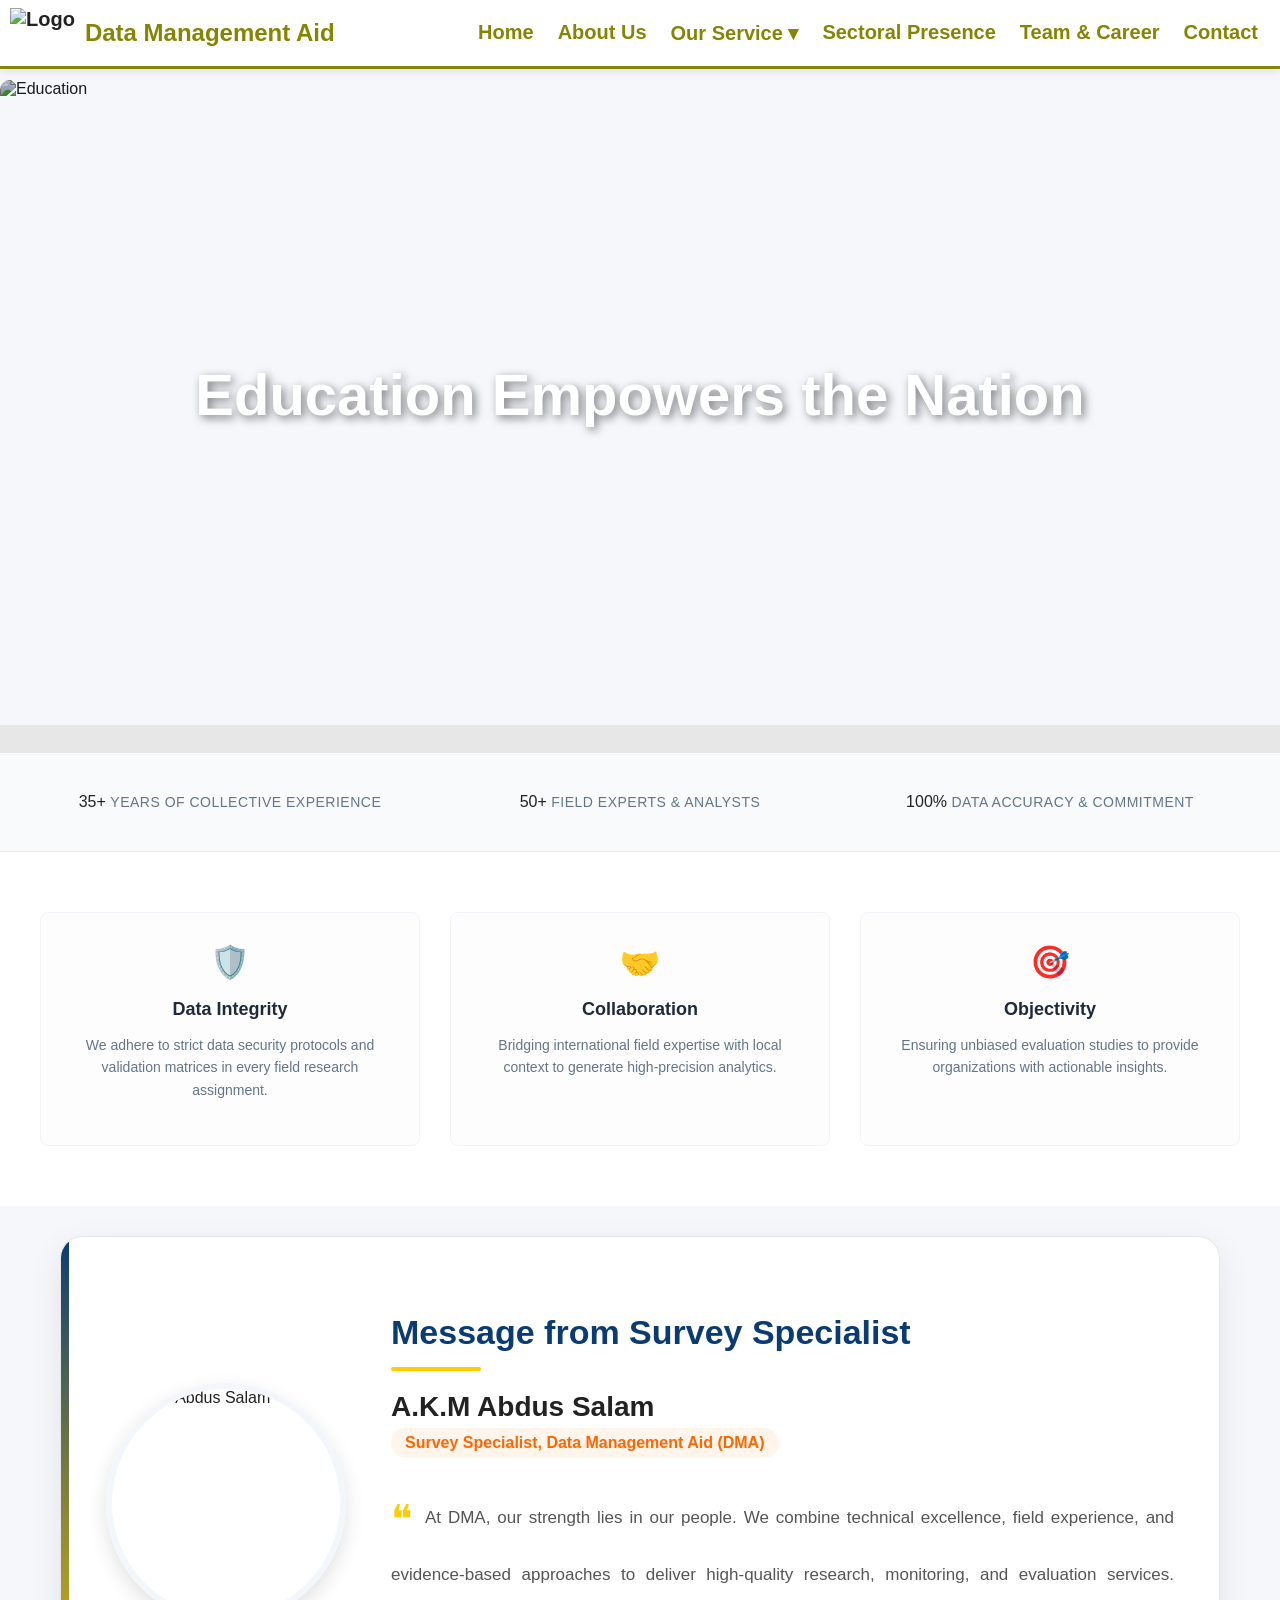
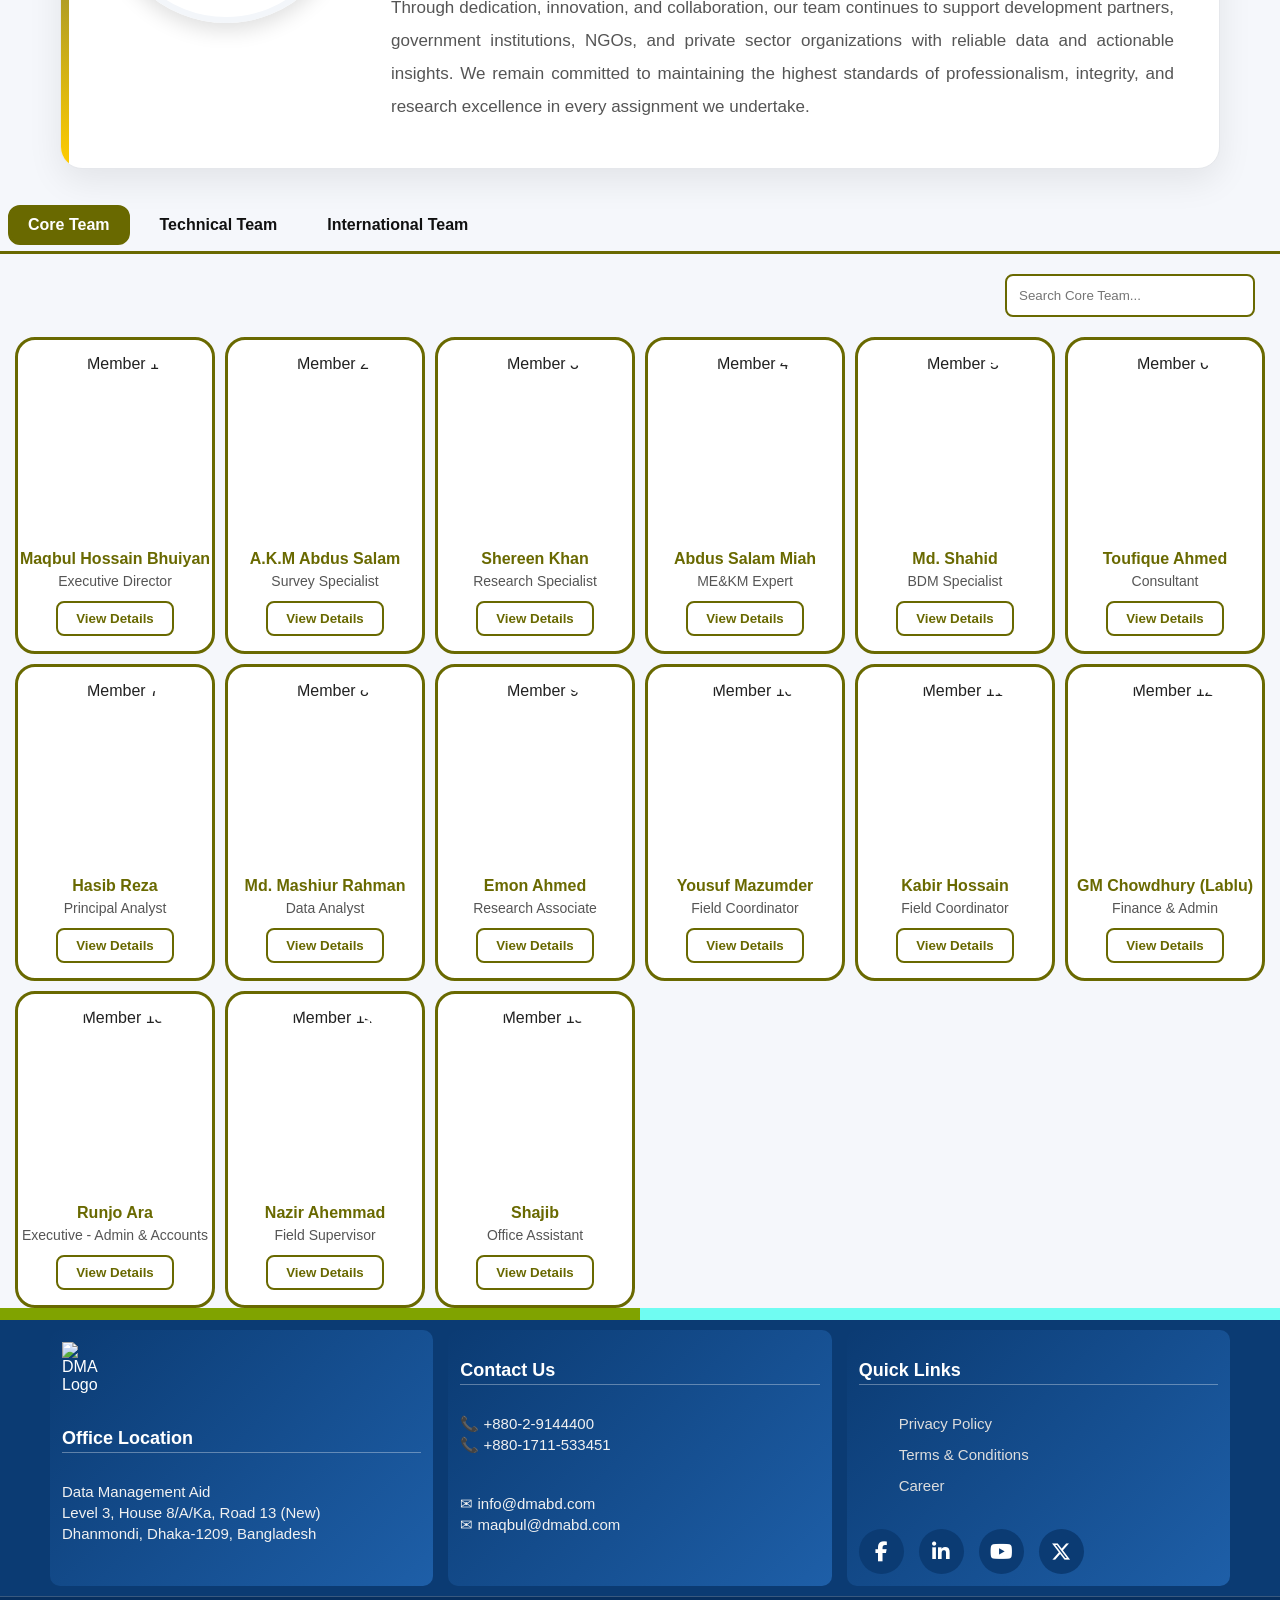
==== team.html @ c695aeee "Add files via upload" ====
<!DOCTYPE html>
<html lang="en">
<head>
    <meta charset="UTF-8">
    <title>Data Management Aid</title>
    <link rel="stylesheet" href="style.css">
</head>

<body>

<!-- HEADER -->
<header class="header">

    <div class="logo-area">
        <img src="images/DMA_Logo.jpg" alt="Logo">
        <div class="DMA_title">
            Data Management Aid
        </div>
    </div>

    <nav>
        <ul class="menu">

           <li><a href="index.html">Home</a></li>

          <li><a href="about.html">About Us</a></li>

 <li class="dropdown">
      <a href="#">Our Service ▾</a>
      <ul class="submenu">
        <li><a href="org-dev.html">Organization Development</a></li>
        <li><a href="research-eval.html">Research & Evaluation</a></li>
      </ul>
    </li>

            <li class="dropdown">
                <a href="#">Sectoral Presence</a>
                <ul class="submenu">
                    <li><a href="education.html">Education</a></li>
                    <li><a href="governance.html">Governance</a></li>
                    <li><a href="helth-wash.html">Health, Nutrition and WASH</a></li>
                    <li><a href="Climate.html">Climate, Disability and Resilience</a></li>
                    <li><a href="human-rights.html">Human Rights and Trafficking</a></li>
                    <li><a href="rmg.html">RMG, Trade Union and Decent Work</a></li>
                    <li><a href="youth-dev.html">Women, Child and Youth Development</a></li>
                    <li><a href="economic.html">Economic Growth, Agriculture and Food Security</a></li>
                    <li><a href="other.html">Others</a></li>
                </ul>
            </li>

            <li class="dropdown">
                <a href="#">Team & Career</a>
                <ul class="submenu">
                    <li><a href="team.html">Team Members</a></li>
                    <li><a href="career.html">Career Opportunity</a></li>
                </ul>
            </li>

            <li><a href="contact.html">Contact</a></li>

        </ul>
    </nav>
</header>

<!-- ================= END OF HEADER ================= -->




<!-- ================= HERO SLIDER ================= -->

<div class="hero-outer">
  <div class="hero-slider">
    <div class="hero-slide active">
          <img src="team-images/team.jpg" alt="Education">
      <div class="hero-text"><h2>Education Empowers the Nation</h2></div>
    </div>
    <div class="hero-slide">
      <img src="team-images/bijoye.jpg" alt="Sustainability">
      <div class="hero-text"><h2>Sustainability Through Research</h2></div>
    </div>
    <div class="hero-slide">
      <img src="team-images/team1.jpg" alt="Community">
      <div class="hero-text"><h2>Building Stronger Communities</h2></div>
    </div>
    <div class="hero-slide">
      <img src="team-images/team2.webp" alt="Innovation">
      <div class="hero-text"><h2>Innovation Drives Progress</h2></div>
    </div>
  </div>
</div>

<!-- ================= END HERO SLIDER ================= -->



<!-- ================= HERO TICKER ================= -->

<div class="dma-ticker">
  <div class="dma-track">
    <span>
      ⭐ Data Management Aid (DMA) ⭐ Founded: 1990 ⭐ Location: Dhaka, Bangladesh *---------* 
      ⭐ Data Management Aid (DMA) ⭐ Founded: 1990 ⭐ Location: Dhaka, Bangladesh *---------* 
      ⭐ Data Management Aid (DMA) ⭐ Founded: 1990 ⭐ Location: Dhaka, Bangladesh *---------* 
    </span>
  </div>
</div>

<!-- ================= END HERO TICKER ================= -->









<!-- ================================================team-stats-section ================================-->

<section class="team-stats-section">
  <div class="stats-container">
    <div class="stat-item">
      <span class="stat-number">35+</span>
      <span class="stat-label">Years of Collective Experience</span>
    </div>
    <div class="stat-item">
      <span class="stat-number">50+</span>
      <span class="stat-label">Field Experts & Analysts</span>
    </div>
    <div class="stat-item">
      <span class="stat-number">100%</span>
      <span class="stat-label">Data Accuracy & Commitment</span>
    </div>
  </div>
</section>

<!-- ================================================END team-stats-section ================================-->


<!-- ================================================ team-values-section ================================-->


<section class="team-values-section">
  <div class="values-container">
    <div class="value-card">
      <div class="value-icon">🛡️</div>
      <h3>Data Integrity</h3>
      <p>We adhere to strict data security protocols and validation matrices in every field research assignment.</p>
    </div>
    <div class="value-card">
      <div class="value-icon">🤝</div>
      <h3>Collaboration</h3>
      <p>Bridging international field expertise with local context to generate high-precision analytics.</p>
    </div>
    <div class="value-card">
      <div class="value-icon">🎯</div>
      <h3>Objectivity</h3>
      <p>Ensuring unbiased evaluation studies to provide organizations with actionable insights.</p>
    </div>
  </div>
</section>

<!-- ================================================END team-values-section ================================-->

<!-- ================================================leadership-message ================================-->
<!-- ================================================ Leadership Message ================================ -->

<section class="leadership-message">

  <div class="message-box">

    <img src="team-images/SalamSir.png" alt="A.K.M Abdus Salam">

    <div class="message-content">

      <h2>Message from Survey Specialist</h2>

      <h4 class="director-name">
        A.K.M Abdus Salam
      </h4>

      <span class="director-designation">
        Survey Specialist, Data Management Aid (DMA)
      </span>

      <p>
        At DMA, our strength lies in our people. We combine technical excellence,
        field experience, and evidence-based approaches to deliver high-quality
        research, monitoring, and evaluation services.

        Through dedication, innovation, and collaboration, our team continues to
        support development partners, government institutions, NGOs, and private
        sector organizations with reliable data and actionable insights.

        We remain committed to maintaining the highest standards of professionalism,
        integrity, and research excellence in every assignment we undertake.
      </p>

    </div>

  </div>

</section>

<!-- ================================================ END Leadership Message ================================ -->

<!-- ================================================END leadership-message ================================-->


<!-- ================================= Tabs =========================================== -->

<div class="tabbarTab">
    <div class="tab active" data-target="core">Core Team</div>
    <div class="tab" data-target="technical">Technical Team</div>
    <div class="tab" data-target="international">International Team</div>
</div>

<main class="containerTab">

    <!-- ================= CORE TEAM ================= -->

    <section id="core" class="team-sectionTab">

        <div class="search-box">
            <input type="text"
                   placeholder="Search Core Team..."
                   class="search-input"
                   data-section="core">
        </div>

        <div class="team-gridTab">

            <article class="cardTab">
                <img src="team-images/Hill.jpg" alt="Member 1">
                <div class="name" data-member="m1">Maqbul Hossain Bhuiyan</div>
                <div class="pos">Executive Director</div>
                <button class="viewbtn" data-member="m1">View Details</button>
            </article>

            <article class="cardTab">
                <img src="team-images/SalamSir.png" alt="Member 2">
                <div class="name" data-member="m2">A.K.M Abdus Salam</div>
                <div class="pos">Survey Specialist</div>
                <button class="viewbtn" data-member="m2">View Details</button>
            </article>

            <article class="cardTab">
                <img src="team-images/Hill.jpg" alt="Member 3">
                <div class="name" data-member="m3">Shereen Khan</div>
                <div class="pos">Research Specialist</div>
                <button class="viewbtn" data-member="m3">View Details</button>
            </article>

            <article class="cardTab">
                <img src="team-images/Salam.jpg" alt="Member 4">
                <div class="name" data-member="m4">Abdus Salam Miah</div>
                <div class="pos">ME&KM Expert</div>
                <button class="viewbtn" data-member="m4">View Details</button>
            </article>

            <article class="cardTab">
                <img src="team-images/ShahidBhai.jpg" alt="Member 5">
                <div class="name" data-member="m5">Md. Shahid</div>
                <div class="pos">BDM Specialist</div>
                <button class="viewbtn" data-member="m5">View Details</button>
            </article>

            <article class="cardTab">
                <img src="team-images/Toufique.jpg" alt="Member 6">
                <div class="name" data-member="m6">Toufique Ahmed</div>
                <div class="pos">Consultant</div>
                <button class="viewbtn" data-member="m6">View Details</button>
            </article>

            <article class="cardTab">
                <img src="team-images/Hill.jpg" alt="Member 7">
                <div class="name" data-member="m7">Hasib Reza</div>
                <div class="pos">Principal Analyst</div>
                <button class="viewbtn" data-member="m7">View Details</button>
            </article>

            <article class="cardTab">
                <img src="team-images/Mashiur.png" alt="Member 8">
                <div class="name" data-member="m8">Md. Mashiur Rahman</div>
                <div class="pos">Data Analyst</div>
                <button class="viewbtn" data-member="m8">View Details</button>
            </article>

            <article class="cardTab">
                <img src="team-images/Emon.jpg" alt="Member 9">
                <div class="name" data-member="m9">Emon Ahmed</div>
                <div class="pos">Research Associate</div>
                <button class="viewbtn" data-member="m9">View Details</button>
            </article>

            <article class="cardTab">
                <img src="team-images/YousufBhai.jpg" alt="Member 10">
                <div class="name" data-member="m10">Yousuf Mazumder</div>
                <div class="pos">Field Coordinator</div>
                <button class="viewbtn" data-member="m10">View Details</button>
            </article>

            <article class="cardTab">
                <img src="team-images/KabirBhai.jpg" alt="Member 11">
                <div class="name" data-member="m11">Kabir Hossain</div>
                <div class="pos">Field Coordinator</div>
                <button class="viewbtn" data-member="m11">View Details</button>
            </article>

            <article class="cardTab">
                <img src="team-images/Lablu.jpg" alt="Member 12">
                <div class="name" data-member="m12">GM Chowdhury (Lablu)</div>
                <div class="pos">Finance & Admin</div>
                <button class="viewbtn" data-member="m12">View Details</button>
            </article>

            <article class="cardTab">
                <img src="team-images/RonjuApa.jpg" alt="Member 13">
                <div class="name" data-member="m13">Runjo Ara</div>
                <div class="pos">Executive - Admin & Accounts</div>
                <button class="viewbtn" data-member="m13">View Details</button>
            </article>

            <article class="cardTab">
                <img src="team-images/Hill.jpg" alt="Member 14">
                <div class="name" data-member="m14">Nazir Ahemmad</div>
                <div class="pos">Field Supervisor</div>
                <button class="viewbtn" data-member="m14">View Details</button>
            </article>

            <article class="cardTab">
                <img src="team-images/Hill.jpg" alt="Member 15">
                <div class="name" data-member="m15">Shajib</div>
                <div class="pos">Office Assistant</div>
                <button class="viewbtn" data-member="m15">View Details</button>
            </article>

        </div>

    </section>

    <!-- ================= TECHNICAL TEAM ================= -->

    <section id="technical"
             class="team-sectionTab"
             style="display:none;">

        <div class="search-box">
            <input type="text"
                   placeholder="Search Technical Team..."
                   class="search-input"
                   data-section="technical">
        </div>

        <div class="team-gridTab">

            <article class="cardTab">
                <img src="team-images/Hill.jpg" alt="">
                <div class="name" data-member="t1">
                    Sadia Rahman
                </div>
                <div class="pos">
                    Software Engineer
                </div>
                <button class="viewbtn"
                        data-member="t1">
                    View Details
                </button>
            </article>

            <article class="cardTab">
                <img src="team-images/Hill.jpg" alt="">
                <div class="name" data-member="t2">
                    Tanvir Hasan
                </div>
                <div class="pos">
                    Data Manager
                </div>
                <button class="viewbtn"
                        data-member="t2">
                    View Details
                </button>
            </article>

        </div>

    </section>

    <!-- ================= INTERNATIONAL TEAM ================= -->

    <section id="international"
             class="team-sectionTab"
             style="display:none;">

        <div class="search-box">
            <input type="text"
                   placeholder="Search International Team..."
                   class="search-input"
                   data-section="international">
        </div>

        <div class="team-gridTab">

            <article class="cardTab">
                <img src="team-images/Hill.jpg" alt="">
                <div class="name" data-member="i1">
                    Dr. Maria Gomez
                </div>
                <div class="pos">
                    International Advisor
                </div>
                <button class="viewbtn"
                        data-member="i1">
                    View Details
                </button>
            </article>

            <article class="cardTab">
                <img src="team-images/Hill.jpg" alt="">
                <div class="name" data-member="i2">
                    John Smith
                </div>
                <div class="pos">
                    Global Program Lead
                </div>
                <button class="viewbtn"
                        data-member="i2">
                    View Details
                </button>
            </article>

        </div>

    </section>

</main>

<!-- ================================= END TABS =========================================== -->


<!--======================================= Technical Team =============================== -->

  <section id="technical" class="team-section" style="display:none;">
    <div class="search-box">
      <input type="text" placeholder="Search Technical Team..." class="search-input" data-section="technical">
    </div>
    <div class="team-grid">
      <article class="card"><img src="team-images/Hill.jpg"><div class="name" data-member="t1">Sadia Rahman</div><div class="pos">Software Engineer</div><button class="viewbtn" data-member="t1">View Details</button></article>
      <article class="card"><img src="team-images/Hill.jpg"><div class="name" data-member="t2">Tanvir Hasan</div><div class="pos">Data Manager</div><button class="viewbtn" data-member="t2">View Details</button></article>
    </div>
  </section>

  <!-- International Team -->
  <section id="international" class="team-section" style="display:none;">
    <div class="search-box">
      <input type="text" placeholder="Search International Team..." class="search-input" data-section="international">
    </div>
    <div class="team-grid">
      <article class="card"><img src="team-images/Hill.jpg"><div class="name" data-member="i1">Dr. Maria Gomez</div><div class="pos">International Advisor</div><button class="viewbtn" data-member="i1">View Details</button></article>
      <article class="card"><img src="team-images/Hill.jpg"><div class="name" data-member="i2">John Smith</div><div class="pos">Global Program Lead</div><button class="viewbtn" data-member="i2">View Details</button></article>
    </div>
  </section>
</main>

<!--======================================= END Technical Team =============================== -->




<!--===================================== Modal ========================================= -->

<div id="modal" class="modal-backdrop">
  <div class="modal">
    <div class="modal-left">
      <img id="m-img" src="" alt="member">
      <div class="c-overlay">
        <h3 id="m-name" class="m-title"></h3>
        <div id="m-pos" class="m-pos"></div>
      </div>
      <button class="close-btn" id="closeBtn">&times;</button>
    </div>
    <div class="modal-right">
      <div id="m-body" class="m-body"></div>
    </div>
  </div>
</div>

<!--===================================== END Modal ========================================= -->






























<!-- ======== Main Container (Above Footer — Visible on All Pages) ======== -->

<div class="main-container-above-footer">

  <!-- Sub Container 1 -->
  <div class="sub-container left-color">
    <p></p>
  </div>

  <!-- Sub Container 2 -->
  <div class="sub-container right-color">
    <p></p>
  </div>
</div>

<!-- ======== END Main Container (Above Footer — Visible on All Pages) ======== -->



<!-- ================= FOOTER ================= -->

<footer class="footer-section">

    <div class="footer-container">

        <!-- Left -->
        <div class="footer-col">

            <img src="images/DMA_Logo.jpg" alt="DMA Logo" class="footer-logo">

            <h3>Office Location</h3>

            <p>
                Data Management Aid<br>
                Level 3, House 8/A/Ka, Road 13 (New)<br>
                Dhanmondi, Dhaka-1209, Bangladesh
            </p>

        </div>





        <!-- Middle -->

        <div class="footer-col">

            <h3>Contact Us</h3>

            <p>
                📞 +880-2-9144400<br>
                📞 +880-1711-533451
            </p>

            <p>
                ✉ info@dmabd.com<br>
                ✉ maqbul@dmabd.com
            </p>

        </div>

        <!-- Right -->

        <div class="footer-col">

            <h3>Quick Links</h3>

            <ul class="footer-links">
                <li><a href="#">Privacy Policy</a></li>
                <li><a href="#">Terms & Conditions</a></li>
                <li><a href="#">Career</a></li>

            </ul>

<link rel="stylesheet" href="https://cdnjs.cloudflare.com/ajax/libs/font-awesome/6.7.2/css/all.min.css">


<div class="social-icons">

    <a href="https://facebook.com" target="_blank" aria-label="Facebook">
        <i class="fab fa-facebook-f"></i>    </a>
    <a href="https://linkedin.com" target="_blank" aria-label="LinkedIn">
        <i class="fab fa-linkedin-in"></i>    </a>
    <a href="https://youtube.com" target="_blank" aria-label="YouTube">
        <i class="fab fa-youtube"></i>    </a>
    <a href="https://x.com" target="_blank" aria-label="X (Twitter)">
        <i class="fab fa-x-twitter"></i>    </a>

</div>



        </div>

    </div>

    <div class="footer-bottom">

        © 2026 Data Management Aid |
        Designed by Mashiur Rahman-01626-359 828

    </div>

</footer>


<!-- ====================END OF FOOTER==================== --> 





<script>
document.addEventListener("DOMContentLoaded", function () {

    /* ================= HERO SLIDER ================= */
    const slides = document.querySelectorAll(".hero-slide");
    let currentSlide = 0;

    function showSlide(index) {
        slides.forEach(slide => slide.classList.remove("active"));
        if (slides[index]) {
            slides[index].classList.add("active");
        }
    }

    function nextSlide() {
        currentSlide = (currentSlide + 1) % slides.length;
        showSlide(currentSlide);
    }

    if (slides.length > 0) {
        showSlide(currentSlide);
        setInterval(nextSlide, 4000);
    }

    /* ================= TABS ================= */
    document.querySelectorAll('.tab').forEach(tab => {
        tab.addEventListener('click', () => {
            // সব ট্যাব থেকে একটিভ ক্লাস রিমুভ করা
            document.querySelectorAll('.tab').forEach(t => {
                t.classList.remove('active');
            });

            // বর্তমান ট্যাবে একটিভ ক্লাস যোগ করা
            tab.classList.add('active');

            // সব সেকশন হাইড করা
            document.querySelectorAll('.team-sectionTab').forEach(section => {
                section.style.display = 'none';
            });

            const target = tab.dataset.target;

            // টার্গেট সেকশনটি শো করা
            if (document.getElementById(target)) {
                document.getElementById(target).style.display = 'block';
            }
        });
    });

    /* ================= MEMBERS DATA ================= */
    const members = {
        m1:{
            name:'Maqbul Hossain Bhuiyan',
            pos:'Executive Director',
            img:'team-images/Hill.jpg',
            bio:'About Mr. Maqbul Hossain Bhuiyan'
        },
        m2:{
            name:'A K M Abdus Salam',
            pos:'Survey Specialist',
            img:'team-images/SalamSir.png',
            bio:'About Mr. A K M Abdus Salam'
        },
        m3:{
            name:'Shereen Khan',
            pos:'Research Specialist',
            img:'team-images/Hill.jpg',
            bio:'About Ms. Shereen Khan'
        },
        m4:{
            name:'Abdus Salam Miah',
            pos:'Monitoring Evaluation & Knowledge Management Expert',
            img:'team-images/Salam.jpg',
            bio:'About Mr. Abdus Salam Miah'
        },
        m5:{
            name:'Md. Shahid',
            pos:'Business Development & Management Specialist',
            img:'team-images/ShahidBhai.jpg',
            bio:'About Mr. Md. Shahid'
        },
        m6:{
            name:'Toufique Ahmed',
            pos:'Consultant',
            img:'team-images/Toufique.jpg',
            bio:'About Mr. Toufique Ahmed'
        },
        m7:{
            name:'Hasib Reza',
            pos:'Principal Analyst',
            img:'team-images/Hill.jpg',
            bio:'About Mr. Hasib Reza'
        },
        m8:{
            name:'Md. Mashiur Rahman',
            pos:'Data Analyst',
            img:'team-images/Mashiur.png',
            bio:'Md. Mashiur Rahman completed his B.Sc. (Hon’s) & M.Sc. in Statistics from National University. He is an experienced Data Analyst specializing in research methodology, data management, statistical modeling, and data visualization.'
        },
        m9:{
            name:'Emon Ahmed',
            pos:'Research Associate',
            img:'team-images/Emon.jpg',
            bio:'Md. Emon Ahmed completed his B.Sc. (Honours) and M.Sc. in Statistics from National University.'
        },
        m10:{
            name:'Yousuf Mazumder',
            pos:'Field Coordinator',
            img:'team-images/YousufBhai.jpg',
            bio:'About Mr. Yousuf Mazumder'
        },
        m11:{
            name:'Kabir Hossain',
            pos:'Field Coordinator',
            img:'team-images/KabirBhai.jpg',
            bio:'About Mr. Kabir Hossain'
        },
        m12:{
            name:'Chowdhury (Lablu)',
            pos:'Finance & Admin',
            img:'team-images/Hill.jpg',
            bio:'About Mr. Chowdhury (Lablu)'
        },
        m13:{
            name:'Runjo Ara',
            pos:'Executive - Admin & Account',
            img:'team-images/RonjuApa.jpg',
            bio:'About Ms. Runjo Ara'
        },
        m14:{
            name:'Nazir Ahemmad',
            pos:'Field Supervisor',
            img:'team-images/Hill.jpg',
            bio:'About Mr. Nazir Ahemmad'
        },
        m15:{
            name:'Shajib',
            pos:'Office Assistant',
            img:'team-images/Hill.jpg',
            bio:'About Mr. Shajib'
        },
        t1:{
            name:'Sadia Rahman',
            pos:'Software Engineer',
            img:'team-images/Hill.jpg',
            bio:'Bio for Sadia Rahman'
        },
        t2:{
            name:'Tanvir Hasan',
            pos:'Data Manager',
            img:'team-images/Hill.jpg',
            bio:'Bio for Tanvir Hasan'
        },
        i1:{
            name:'Dr. Maria Gomez',
            pos:'International Advisor',
            img:'team-images/Hill.jpg',
            bio:'Bio for Dr. Maria Gomez'
        },
        i2:{
            name:'John Smith',
            pos:'Global Program Lead',
            img:'team-images/Hill.jpg',
            bio:'Bio for John Smith'
        }
    };

    /* ================= MODAL ================= */
    function openModal(id){
        const d = members[id];
        if(!d) return;

        document.getElementById('m-img').src = d.img;
        document.getElementById('m-name').textContent = d.name;
        document.getElementById('m-pos').textContent = d.pos;
        document.getElementById('m-body').textContent = d.bio;

        document.getElementById('modal').style.display = 'flex';
    }

    const closeBtn = document.getElementById('closeBtn');
    if(closeBtn){
        closeBtn.addEventListener('click', () => {
            document.getElementById('modal').style.display = 'none';
        });
    }

    const modal = document.getElementById('modal');
    if(modal){
        modal.addEventListener('click', (e) => {
            if(e.target.id === 'modal'){
                modal.style.display = 'none';
            }
        });
    }

    document.querySelectorAll('.name, .viewbtn').forEach(el => {
        el.addEventListener('click', () => {
            const id = el.dataset.member;
            if(members[id]){
                openModal(id);
            }
        });
    });

    /* ================= SEARCH ================= */
    document.querySelectorAll('.search-input').forEach(input => {
        input.addEventListener('keyup', () => {
            const value = input.value.toLowerCase();
            const section = document.getElementById(input.dataset.section);

            if(!section) return;

            section.querySelectorAll('.cardTab, .card').forEach(card => {
                const name = card.querySelector('.name')?.textContent.toLowerCase() || '';
                const pos = card.querySelector('.pos')?.textContent.toLowerCase() || '';

                card.style.display =
                    (name.includes(value) || pos.includes(value))
                    ? ''
                    : 'none';
            });
        });
    });

}); // প্রথম DOMContentLoaded ইভেন্টটি এখানে সঠিকভাবে শেষ করা হলো
</script>



</body>
</html>
---- style.css ----
/* =======================================================================
   CLEAN CSS — Duplicates removed & merged
   Sections: Global → Header → Hero → Ticker → Stats → Cards → What We Do
             → Sectoral → Projects → Clients → Testimonial → About
             → Ticker v2 → Did You Know → Org Section → 3Pic Slider
             → Vision & Mission → Core Services → Projects Table → Tab
             → Milestones → Org Dev → Focus → Process → Success Stats
             → Org Dev Text → RS Hero → Info Grid → Research → PDF
             → Impact → Orbs → RsEalu → Research Projects → Knowledge
             → Contact → Team → Career → Footer
   ======================================================================= */


/* ===================== 1. GLOBAL RESET & BASE ===================== */

*,
*::before,
*::after {
  box-sizing: border-box;
}

html {
  scroll-behavior: smooth;
  margin: 0;
  padding: 0;
  overflow-x: hidden;
  width: 100%;
}

body {
  font-family: 'Segoe UI', sans-serif;
  margin: 0;
  padding: 0;
  background: #f5f7fb;
  color: #222;
  overflow-x: hidden;
  width: 100%;
}

/* ===================== 2. CSS VARIABLES ===================== */

:root {
  /* Brand */
  --primary: #0b3b73;
  --secondary: #00a8e8;
  --text: #334155;
  /* Key Focus Cards */
  --primary-color: #2E8B57;
  --secondary-color: #FFD700;
  --bg-color: #f4f7f8;
  --card-bg: #fff;
  --text-color: #333;
  /* Career (defined in career section but placed here) */
  --primary-dark: #072f5f;
  --muted: #64748b;
}

/* ===================== 3. HEADER ===================== */

.header { position: fixed; top: 0; left: 0; width: 100%; background: #fff; display: flex; align-items: center; justify-content: space-between; padding: 8px 10px; box-shadow: 0 2px 10px rgba(0,0,0,0.1); z-index: 999; font-size: 20px; font-weight: bold; border-bottom: 3px solid #858503; }
.logo-area { display: flex; align-items: center; gap: 10px; }
.logo-area img { height: 50px; }
.DMA_title {font-size: 24px;font-weight: bold;color: #858503;white-space: nowrap;}

/* MENU */
.menu { list-style: none; display: flex; margin: 0; padding: 0; }
.menu li { position: relative; }
.menu li a { text-decoration: none; color: #858503; padding: 18px 12px; }
.menu li a:hover { color: #0587e4; }

/* SUBMENU */
.submenu {display: none;position: absolute;top: 38px;border: 2px solid #ff6600;border-radius: 6px;z-index: 999;font-size: 18px;font-weight: bold;font-style: italic;white-space: nowrap;box-shadow: 0 5px 15px rgba(0,0,0,0.1);width: auto;max-width: fit-content;background: #fff;overflow: hidden;list-style: none;padding: 0;margin: 0;}
.submenu li a {display: block;padding: 3px 10px;color: #222;text-decoration: none;white-space: nowrap;position: relative;transition: 0.3s;}
.dropdown:hover .submenu { display: block; }
.submenu li a:hover { background: #0073e6; color: #fff; }

.submenu li a::after {
  content: "";
  position: absolute;
  left: 0; bottom: 0;
  width: 0; height: 2px;
  background: #000;
  transition: width 0.25s ease;
}
.submenu li a:hover::after { width: 100%; }

/* Header Responsive */
@media (max-width: 992px) {
  .header { padding: 10px 15px; flex-wrap: wrap; }
  .DMA_title { font-size: 18px; }
  .logo-area img { height: 45px; }
  .menu li a { padding: 15px 8px; font-size: 15px; }
  .submenu { font-size: 14px; }
}
@media (max-width: 768px) {
  .header { flex-direction: column; align-items: center; padding: 10px; }
  .logo-area { margin-bottom: 10px; }
  .logo-area img { height: 40px; }
  .DMA_title { font-size: 18px; text-align: center; }
  .menu { flex-wrap: wrap; justify-content: center; }
  .menu li a { padding: 8px 10px; font-size: 14px; }
  .submenu { position: absolute; top: 100%; left: 0; font-size: 13px; max-width: 250px; overflow-y: auto; }
}
@media (max-width: 480px) {
  .header { padding: 8px; }
  .logo-area { flex-direction: column; gap: 5px; }
  .logo-area img { height: 35px; }
  .DMA_title { font-size: 16px; white-space: normal; text-align: center; }
  .menu { gap: 2px; }
  .menu li a { padding: 6px 8px; font-size: 13px; }
  .submenu { font-size: 12px; }
}

/* ===================== 4. HERO SLIDER ===================== */

.hero-outer { width: 100%; max-width: 100%; overflow: hidden; box-sizing: border-box; }

.hero-slider {
  position: relative;
  width: 100%; max-width: 100%;
  height: 70vh;
  margin: 80px auto 5px;
  overflow: hidden;
  border-radius: 10px;
  box-sizing: border-box;
}
.hero-slider::after {
  content: "";
  position: absolute;
  inset: 0;
  box-shadow: 0 6px 15px rgba(0,0,0,.2);
  pointer-events: none;
}

.hero-slide { position: absolute; top: 0; left: 0; width: 100%; height: 100%; opacity: 0; transition: opacity 1.2s ease; }
.hero-slide.active { opacity: 1; }
.hero-slide img { width: 100%; height: 100%; object-fit: cover; display: block; filter: brightness(75%); }

.hero-text {
  position: absolute; inset: 0;
  display: flex; align-items: center; justify-content: center;
  text-align: center; padding: 0 20px;
  overflow: hidden; z-index: 2;
}
.hero-text h2 {
  color: #fff;
  font-size: 58px; font-weight: 800; line-height: 1.2;
  max-width: 90%; margin: 0 auto;
  text-shadow: 3px 3px 10px rgba(0,0,0,.5);
  word-wrap: break-word; overflow-wrap: break-word;
  white-space: normal;
}

@media screen and (max-width: 1024px) {
  .hero-slider { height: 60vh; margin-top: 70px; }
  .hero-text h2 { font-size: 42px; max-width: 95%; }
}
@media screen and (max-width: 768px) {
  .hero-slider { height: 50vh; margin-top: 65px; border-radius: 0; }
  .hero-text { padding: 0 15px; }
  .hero-text h2 { font-size: 28px; line-height: 1.3; max-width: 100%; }
}
@media screen and (max-width: 480px) {
  .hero-slider { height: 40vh; margin-top: 60px; }
  .hero-text h2 { font-size: 22px; line-height: 1.4; }
}

/* ===================== 5. HERO TICKER (Homepage) ===================== */
/* NOTE: renamed .dma-track → .dma-track to avoid conflict with v2 ticker */

.dma-ticker {
  width: 100%; overflow: hidden;
  background: #E7E7E7;
  padding: 3px 0; margin-top: 10px;
}
.dma-track {
  display: inline-flex; gap: 10px;
  white-space: nowrap;
  animation: tickerMove 30s linear infinite;
  padding-left: 100%;
}
.dma-track span { font-size: 18px; font-weight: 600; color: #696900; }

@keyframes tickerMove {
  from { transform: translateX(0); }
  to   { transform: translateX(-100%); }
}



/* ================= END NEWS, EVENTS & ANNOUNCEMENTS ================= */

.nea-section { max-width: 1200px; width: 100%; margin: 0 auto; padding: 24px; border: 2px solid #c8c800; border-radius: 12px; box-shadow: 0 4px 12px rgba(0,0,0,0.1); background: #fff; } 
.nea-header { text-align: center; margin-bottom: 20px; } 
.nea-header h2 { font-size: 26px; color: #0b3b73; font-weight: 700; margin-bottom: 8px; } 
.nea-header p { color: #666; font-size: 16px; } 
.ticker { background: #f1f5ff; border: 1px solid #d0d9f5; border-radius: 8px; padding: 9px 14px; margin-bottom: 16px; overflow: hidden; font-size: 13px; color: #444; } 
.ticker-inner { white-space: nowrap; display: inline-block; animation: ticker 22s linear infinite; } @keyframes ticker { 0%   { transform: translateX(100vw); } 100% { transform: translateX(-100%); } } 
.featured-news { width: 100%; background: linear-gradient(135deg, #0b3b73, #1d5ca8); color: #fff; padding: 18px; border-radius: 14px; margin-bottom: 18px; } 
.featured-badge { display: inline-block; background: #ffcc00; color: #000; padding: 5px 14px; border-radius: 30px; font-size: 13px; font-weight: 700; margin-bottom: 12px; } 
.featured-news h3 { font-size: 20px; margin-bottom: 8px; } .featured-news p { line-height: 1.7; margin-bottom: 12px; font-size: 14px; opacity: .92; } 
.featured-date { font-size: 13px; opacity: .8; } .toolbar { display: flex; gap: 10px; margin-bottom: 18px; flex-wrap: wrap; align-items: center; } 
.toolbar input { flex: 1; min-width: 180px; padding: 9px 14px; border: 1px solid #ccc; border-radius: 8px; font-size: 14px; color: #333; outline: none; transition: border .2s; } 
.toolbar input:focus { border-color: #1d5ca8; } .filter-btns { display: flex; gap: 6px; flex-wrap: wrap; } 
.fbtn { padding: 7px 16px; border: 1px solid #ccc; border-radius: 20px; background: #fff; color: #555; font-size: 13px; cursor: pointer; transition: .15s; } 
.fbtn.active, .fbtn:hover { background: #1d5ca8; color: #fff; border-color: #1d5ca8; } 
.nea-grid { display: grid; grid-template-columns: repeat(2, 1fr); gap: 18px; } .nea-card { background: #fff; border-radius: 14px; padding: 18px; box-shadow: 0 3px 14px rgba(0,0,0,.07); border: 1px solid #e5e5e5; border-top: 4px solid #0b3b73; transition: .25s; } 
.nea-card:hover { transform: translateY(-4px); box-shadow: 0 8px 22px rgba(0,0,0,.11); } 
.nea-card h3 { color: #0b3b73; margin-bottom: 14px; font-size: 17px; } 
.nea-card ul { list-style: none; display: grid; grid-template-columns: repeat(2, 1fr); gap: 10px; } 
.nea-card li { padding: 11px; border: 1px solid #e5e5e5; border-radius: 9px; background: #fafafa; font-size: 13px; color: #333; transition: .2s; cursor: default; } 
.nea-card li:hover { background: #f1f5ff; border-color: #4e73df; } .nea-card li.hidden { display: none; } 
.nea-card li span.date { display: block; color: #4e73df; font-size: 11px; font-weight: 700; margin-bottom: 3px; } 
.tag { display: inline-block; padding: 2px 7px; border-radius: 20px; font-size: 10px; font-weight: 700; margin-left: 4px; vertical-align: middle; } 
.tag-new { background: #e6f4ea; color: #1a7a30; } .tag-hot { background: #fdecea; color: #c0392b; } 
.card-footer { margin-top: 12px; padding-top: 10px; border-top: 1px solid #eee; } 
.card-footer .count { font-size: 12px; color: #999; } 
.no-results { grid-column: 1 / -1; text-align: center; padding: 30px; color: #999; font-size: 14px; } @media (max-width: 900px) { .nea-grid { grid-template-columns: 1fr; } 
.stats-row { grid-template-columns: repeat(2, 1fr); } } @media (max-width: 600px) { .nea-section { padding: 14px; } 
.nea-header h2 { font-size: 22px; } 
.featured-news { padding: 16px; } 
.featured-news h3 { font-size: 17px; } .nea-card ul { grid-template-columns: 1fr; } }




/* ===================== 6. ABOUT PAGE TICKER (v2) ===================== */

.ticker-wrapper {
  width: 100%; overflow: hidden;
  background: linear-gradient(135deg, #f8f9fc, #e9f0ff);
  padding: 8px 0;
  border-bottom: 1px solid rgba(11,59,115,0.15);
  box-shadow: 0 4px 20px rgba(0,0,0,0.06);
}
.ticker-container { width: 100%; overflow: hidden; }
.ticker-track {
  display: flex; width: max-content;
  animation: tickerScroll 20s linear infinite;
  will-change: transform;
}
.ticker-track:hover { animation-play-state: paused; }
.ticker-content {
  display: flex; align-items: center;
  white-space: nowrap;
  font-family: 'Inter', 'Segoe UI', sans-serif;
  font-size: 1.2rem; font-weight: 700; color: #696900;
}
.ticker-highlight {
  font-weight: 700; margin: 0 24px;
  background: linear-gradient(90deg, #0b3b73, #4e73df);
  -webkit-background-clip: text; -webkit-text-fill-color: transparent;
  background-clip: text; color: transparent; display: inline-block;
}
.ticker-info { margin: 0 8px; opacity: 0.85; }

@keyframes tickerScroll {
  0%   { transform: translateX(0); }
  100% { transform: translateX(-50%); }
}
@media (max-width: 768px) {
  .ticker-content { font-size: 0.95rem; }
  .ticker-track { animation-duration: 50s; }
  .ticker-highlight, .ticker-info { margin: 0 18px; }
}

/* ===================== 7. STATS SECTION (Homepage) ===================== */

.stats-wrapper { margin: 20px 0 10px; width: 100%; overflow: hidden; }
.stats-sectionST {
  display: grid; grid-template-columns: repeat(5,1fr);
  gap: 12px; background: #f8fbff;
  padding: 12px; border-radius: 12px;
}
.stats-box {
  background: #fff; text-align: center;
  padding: 15px 10px; border-radius: 10px;
  box-shadow: 0 3px 8px rgba(0,0,0,0.15);
  transition: transform .3s ease, box-shadow .3s ease;
}
.stats-box:hover { transform: translateY(-4px); box-shadow: 0 6px 14px rgba(0,0,0,0.25); }
.stats-box i { font-size: 32px; color: #0b3b73; margin-bottom: 8px; }
.stats-box p { font-size: 15px; font-weight: 600; color: #333; line-height: 1.35; }
.counter { font-size: 26px; font-weight: 800; display: inline-block; }

@media (max-width: 992px) { .stats-sectionST { grid-template-columns: repeat(2,1fr); } }
@media (max-width: 576px) { .stats-sectionST { grid-template-columns: 1fr; } }

/* ===================== 8. KEY FOCUS CARDS ===================== */

.containerx1 { width: 100%; max-width: 1200px; margin: 2rem auto; }
.section-titlex1 { text-align: center; margin-bottom: 2rem; font-size: 1.8rem; color: var(--primary-color); }
.cardsx1 { display: grid; grid-template-columns: repeat(auto-fit,minmax(250px,1fr)); gap: 1.5rem; }
.cardx1 {
  background: var(--card-bg); padding: 1.5rem;
  border-radius: 15px; box-shadow: 0 5px 15px rgba(0,0,0,0.1);
  text-align: center; transition: transform 0.3s ease;
}
.cardx1:hover { transform: translateY(-10px); }
.cardx1 i { font-size: 2.5rem; color: var(--secondary-color); margin-bottom: 1rem; }
.cardx1 h3 { margin-bottom: 1rem; color: var(--primary-color); }
canvas { margin-top: 1rem; max-height: 250px; }



/* ================= CLIENT SATISFACTION ================= */ .client-section{ max-width:1200px; margin:70px auto; padding:0 15px; } .client-header{ text-align:center; margin-bottom:40px; } .client-header h2{ font-size:38px; color:#0b3b73; margin-bottom:12px; font-weight:700; } .client-header p{ color:#666; font-size:17px; } .client-grid{ display:grid; grid-template-columns:repeat(4,1fr); gap:25px; } .client-card{ background:#fff; border-radius:18px; padding:30px; text-align:center; box-shadow:0 8px 25px rgba(0,0,0,.08); transition:.35s; } .client-card:hover{ transform:translateY(-8px); box-shadow:0 18px 35px rgba(0,0,0,.15); } .circle{ --percent:0; width:150px; height:150px; margin:auto; border-radius:50%; background: conic-gradient( #0b3b73 calc(var(--percent)*1%), #e5e5e5 0); display:flex; align-items:center; justify-content:center; position:relative; } .circle::before{ content:""; position:absolute; width:118px; height:118px; background:#fff; border-radius:50%; } .circle span{ position:relative; font-size:30px; font-weight:bold; color:#0b3b73; } .client-card h3{ margin-top:20px; font-size:20px; color:#222; } /* Tablet */ @media(max-width:992px){ .client-grid{ grid-template-columns:repeat(2,1fr); } } /* Mobile */ @media(max-width:768px){ .client-grid{ grid-template-columns:1fr; } .client-header h2{ font-size:30px; } .circle{ width:130px; height:130px; } .circle::before{ width:100px; height:100px; } }






/* ================= OUR PROCESS ================= */ 
.process-section{ max-width:1200px; margin:80px auto; padding:0 15px; } 
.section-title{ text-align:center; margin-bottom:60px; } 
.section-title h2{ font-size:38px; color:#0b3b73; margin-bottom:10px; font-weight:700; } 
.section-title p{ color:#666; font-size:17px; max-width:750px; margin:auto; line-height:1.7; } 
.process-container{ display:grid; grid-template-columns:repeat(3,1fr); gap:30px; } 
.process-step{ background:#fff; border-radius:18px; padding:35px 25px; text-align:center; position:relative; overflow:hidden; box-shadow:0 10px 30px rgba(0,0,0,.08); transition:.35s; border-top:5px solid #0b3b73; } 
.process-step:hover{ transform:translateY(-8px); box-shadow:0 18px 35px rgba(0,0,0,.15); } 
.step-number{ position:absolute; top:15px; right:20px; font-size:45px; font-weight:700; color:rgba(11,59,115,.08); } 
.step-icon{ width:85px; height:85px; margin:auto; margin-bottom:20px; border-radius:50%; display:flex; justify-content:center; align-items:center; background:#eef5ff; color:#0b3b73; font-size:34px; transition:.35s; } 
.process-step:hover .step-icon{ background:#0b3b73; color:#fff; transform:rotate(10deg) scale(1.08); } 
.process-step h3{ font-size:22px; margin-bottom:15px; color:#0b3b73; } 
.process-step p{ color:#666; line-height:1.8; font-size:15px; } 
/* Tablet */ 
@media(max-width:992px){ .process-container{ grid-template-columns:repeat(2,1fr); } } 
/* Mobile */ 
@media(max-width:768px){ .process-container{ grid-template-columns:1fr; } 
.section-title h2{ font-size:30px; } .process-step{ padding:30px 20px; } 
.step-number{ font-size:35px; } } 

/* ================= END OUR PROCESS ================= */






/* ================= 9. WHAT WE DO ================= */


.fade-group { opacity:0; transform:translateY(40px); transition:opacity 1.2s ease, transform 1.2s ease; }
.fade-group.visible { opacity:1; transform:translateY(0); }
.fade-container {width: 100%; max-width:1200px; margin:25px auto; padding:15px; background:#f9fcff; border:2px solid #696900; border-radius:12px; box-shadow:0 4px 12px rgba(0,0,0,0.1); font-family:"Segoe UI",sans-serif; }
.what-we-do { text-align:center; margin-bottom:35px; }
.what-we-do h2 { background:#004b91; color:#fff; font-size:22px; font-weight:700; padding:10px 30px; border-radius:10px; display:inline-block; border:2px solid #696900; }
.what-we-do p { max-width:1000px; margin:12px auto 0 auto; color:#444; line-height:1.7; }
.section-flex { display:flex; align-items:flex-start; gap:20px; margin:25px 0; }
.reverse { flex-direction:row-reverse; }
.section-text { flex:2; }
.section-image { flex:1; text-align:center; }

.section-image img{width:100%; max-width:350px; height:250px; object-fit:cover; border-radius:10px;}

.section-text h3 { background:#004b91; color:#fff; font-size:18px; font-weight:700; padding:10px 15px; border-radius:10px; display:inline-block; margin-bottom:15px; }
.section-text h3 a { color:#fff; text-decoration:none !important; }
.section-text h3 a:hover { color:#ffeb3b; }
.section-text p { color:#333; line-height:1.7; text-align:justify; }
@media(max-width:768px){ .section-flex,.reverse{flex-direction:column; align-items:flex-start;} .fade-container{text-align:left;} }

/* ================= END WHAT WE DO ================= */



/* ===================== 10. VISION & MISSION ===================== */

/* ====== VISION & MISSION ====== */

.fade-container-vm {
  max-width: 1200px;
  margin: 60px auto;
  padding: 30px;
  text-align: justify;
  border: 2px solid #e0e0e0;
  border-radius: 10px;
  background: #fff;
  box-shadow: 0 4px 12px rgba(0,0,0,0.08);
}

.Vision-Mission { text-align: center; margin-bottom: 50px; }
.Vision-Mission h2 { color: #004b91; font-weight: 700; font-size: 22px; margin-bottom: 10px; }

.section-text h3 {
  background: #004b91;
  color: #fff;
  padding: 10px 40px;
  border-radius: 5px;
  display: inline-block;
  margin-bottom: 15px;
  font-size: 18px;
}

.text-image-row { display: flex; align-items: flex-start; gap: 20px; flex-wrap: wrap; }
.vision-img, .mission-img { width: 280px; border-radius: 8px; }
.vision-img { order: 2; }
.mission-img { order: 1; }
.text-image-row p { flex: 1; line-height: 1.7; color: #333; margin: 0; min-width: 200px; }
.reverse .text-image-row { flex-direction: row-reverse; }

@media (max-width: 1024px) {
  .text-image-row { flex-direction: column; align-items: center; }
  .vision-img, .mission-img { width: 80%; max-width: 350px; margin: 0 auto; }
  .section-text h3 { padding: 10px 40px; }
}
@media (max-width: 768px) {
  .text-image-row { flex-direction: column; gap: 25px; align-items: center; }
  .vision-img, .mission-img { width: 100%; }
  .section-text h3 { font-size: 17px; }
}

/* ===================== 11. SECTORAL ===================== */

.sectoral-container-wrapper {
  width: 100%; padding: 40px 0;
  background: #f9fcff; border-radius: 12px;
  box-shadow: 0 4px 12px rgba(0,0,0,0.1); margin-bottom: 40px;
}
.sectoral-container { max-width: 1500px; margin: auto; text-align: center; }
.sectoral-header h2 { font-size: 32px; color: #0b3b73; margin-bottom: 15px; }
.sectoral-header p { font-size: 16px; color: #444; text-align: center; margin-bottom: 30px; }
.sectoral-service-grid {
  display: grid; grid-template-columns: repeat(auto-fit,minmax(260px,1fr));
  gap: 20px; padding: 0 10px;
}
.sectoral-service-box {
  position: relative; height: 240px;
  overflow: hidden; border-radius: 15px;
  cursor: pointer; width: 100%;
  box-shadow: 0 4px 12px rgba(0,0,0,0.3);
  transition: transform .3s ease, box-shadow .3s ease;
}
.sectoral-service-box:hover { transform: translateY(-5px); box-shadow: 0 8px 20px rgba(0,0,0,0.6); }
.sectoral-service-box img { width: 100%; height: 100%; object-fit: cover; border-radius: 15px; transition: 0.5s; }
.sectoral-service-box:hover img { transform: scale(1.08); }
.sectoral-service-overlay {
  position: absolute; left: 0; right: 0; bottom: 0;
  background: linear-gradient(transparent, rgba(0,0,0,.75));
  padding: 20px 15px; border-radius: 0 0 15px 15px;
}
.sectoral-service-overlay h3 { font-size: 18px; line-height: 1.4; font-weight: bold; color: #fff; margin: 0; }
.sectoral-service-box:hover .sectoral-service-overlay { background: rgba(11,59,115,0.7); }

@media (max-width: 1024px) {
  .sectoral-service-grid { grid-template-columns: repeat(auto-fit,minmax(200px,1fr)); }
  .sectoral-service-box { height: 180px; }
}
@media (max-width: 768px) {
  .sectoral-service-grid { grid-template-columns: repeat(auto-fit,minmax(160px,1fr)); }
  .sectoral-service-box { height: 160px; }
}

/* ===================== 12. PROJECT SLIDER ===================== */

.project-main-container { width: 100%; max-width: 1400px; margin: 0 auto; padding: 15px; }
.project-title { background: #0b3b73; color: #fff; padding: 5px; text-align: center; border-radius: 8px; margin-bottom: 10px; font-size: 25px; }
.project-slider-wrapper { position: relative; overflow: hidden; }
.project-container { display: flex; gap: 20px; overflow: hidden; scroll-behavior: auto; }
.project-container::-webkit-scrollbar { display: none; }
.project-box { flex: 0 0 280px; border-radius: 12px; overflow: hidden; background: #fff; box-shadow: 0 5px 15px rgba(0,0,0,.15); transition: .35s; }
.project-box:hover { transform: translateY(-8px); }
.project-box img { width: 100%; height: 180px; object-fit: cover; }
.project-info { padding: 15px; text-align: center; }
.project-info h4 { margin-bottom: 12px; font-size: 18px; }
.view-details { display: inline-block; padding: 8px 18px; background: #0b3b73; color: #fff; border-radius: 30px; text-decoration: none; transition: .3s; }
.view-details:hover { background: #f39c12; }
.arrow-btn { position: absolute; top: 45%; transform: translateY(-50%); border: none; width: 45px; height: 45px; border-radius: 50%; background: #0b3b73; color: #fff; cursor: pointer; font-size: 22px; z-index: 5; }
.arrow-btn:hover { background: #f39c12; }
.arrow-btn.left { left: 5px; }
.arrow-btn.right { right: 5px; }

/* ===================== 13. CLIENT GRID ===================== */

.extra-grid-section { background: #f8fbff; padding: 60px 20px; text-align: center; }
.grid-title { font-size: 28px; font-weight: 700; margin-bottom: 40px; color: #0b3b73; position: relative; }
.grid-title::after { content: ""; width: 80px; height: 3px; background: #f39c12; display: block; margin: 10px auto 0; border-radius: 5px; }
.client-grid-container { display: grid; grid-template-columns: repeat(auto-fit,minmax(150px,1fr)); gap: 25px; max-width: 1200px; margin: 0 auto; align-items: center; justify-items: center; }
.client-grid-box { background: #fff; padding: 15px; border-radius: 12px; box-shadow: 0 3px 10px rgba(0,0,0,0.08); cursor: pointer; transition: all 0.3s ease; width: 100%; max-width: 160px; }
.client-grid-box:hover { transform: translateY(-6px); box-shadow: 0 8px 18px rgba(0,0,0,0.15); }
.client-grid-box img { width: 100%; height: 90px; object-fit: contain; display: block; transition: 0.3s; }
.client-grid-box:hover img { transform: scale(1.05); }

/* Popup */
.popup-overlay { display: none; position: fixed; inset: 0; background: rgba(0,0,0,0.6); justify-content: center; align-items: center; z-index: 9999; }
.popup-content { background: #fff; padding: 25px; border-radius: 12px; max-width: 450px; width: 90%; text-align: center; position: relative; animation: popupFade 0.25s ease; }
@keyframes popupFade { from { transform: scale(0.8); opacity: 0; } to { transform: scale(1); opacity: 1; } }
.close-popup { position: absolute; top: 10px; right: 15px; font-size: 26px; cursor: pointer; color: #333; }
#popup-link { display: inline-block; margin-top: 15px; padding: 8px 18px; background: #0b3b73; color: #fff; border-radius: 6px; text-decoration: none; transition: 0.3s; }
#popup-link:hover { background: #f39c12; }

@media (max-width: 768px) {
  .client-grid-box { max-width: 130px; padding: 10px; }
  .client-grid-box img { height: 70px; }
}

/* ===================== 14. TESTIMONIAL SLIDER ===================== */

.slider-container {
  max-width: 1100px; margin: 30px auto;
  background: #fff; display: flex; align-items: center;
  border: 3px solid #696900; padding: 20px;
  box-shadow: 0 0 20px rgba(0,0,0,.08);
  border-radius: 12px; position: relative; gap: 20px;
}
.slider-left { flex: 1 1 60%; }
.slider-right { flex: 1 1 40%; text-align: center; }
.slider-left h2 { text-align: center; font-size: 34px; color: #004b6d; margin-bottom: 15px; }
.quote { font-size: 22px; text-align: center; font-weight: 600; margin-bottom: 18px; }
.desc { font-size: 17px; color: #444; line-height: 1.7; }
.date { margin-top: 15px; text-align: right; font-size: 15px; color: #666; }
.author-box { display: flex; align-items: center; margin-top: 35px; gap: 18px; }
.author-box img { width: 110px; height: 110px; border-radius: 50%; object-fit: cover; }
.author-info strong { font-size: 18px; }
.slider-right img { width: 100%; max-width: 300px; height: 300px; object-fit: cover; border-radius: 12px; }
.dots { display: flex; justify-content: center; gap: 10px; margin-top: 20px; }
.dots span { width: 12px; height: 12px; background: #ccc; border-radius: 50%; cursor: pointer; }
.dots .active { background: #0077b6; }

/* Testimonial arrows — separate class to avoid conflict with Contact slider arrows */
.t-arrow { position: absolute; top: 50%; transform: translateY(-50%); font-size: 36px; cursor: pointer; color: #0077b6; padding: 8px; user-select: none; }
.t-arrow-left { left: 10px; }
.t-arrow-right { right: 10px; }

@media (max-width: 900px) {
  .slider-container { flex-direction: column; text-align: center; }
  .author-box { justify-content: center; }
  .slider-right img { height: 260px; }
}

/* ===================== 15. DID YOU KNOW ===================== */

.did-you-know-section { height: auto; display: flex; justify-content: center; padding: 20px 10px; background: #eef0f6; }
.did-container { width: 100%; max-width: 1250px; display: grid; grid-template-columns: 1fr 1.2fr; gap: 20px; }
.left-box img { max-width: 100%; border-radius: 10px; }
.right-box { position: relative; padding-left: 10px; }
.right-box::before { content: ''; position: absolute; left: 0; top: 0; width: 4.8px; height: 100%; background: #cfd3e6; }
.pill { display: inline-block; background: white; padding: 8px 18px; border-radius: 50px; font-weight: 600; color: #1a2263; }
.right-box h1 { font-size: 44px; color: #141a5c; line-height: 1.3; margin-bottom: 0; }
.info-row { display: grid; grid-template-columns: 1fr 160px; align-items: center; border-top: .5px solid #cfd3e6; padding: 0; }
.info-row:first-of-type { border-top: 0; margin-top: 20px; }
.info-left { display: flex; align-items: center; gap: 8px; }
.icon-box { width: 55px; height: 55px; border-radius: 50%; display: flex; align-items: center; justify-content: center; }
.icon-box img { width: 34px; }
.info-left p { font-size: 16px; color: #141a5c; font-weight: 600; }
.info-right { text-align: center; font-size: 35px; font-weight: 800; color: #141a5c; }

@media (max-width: 992px) {
  .did-container { grid-template-columns: 1fr; text-align: center; }
  .right-box { padding-left: 0; }
  .right-box::before { display: none; }
  .info-row { grid-template-columns: 1fr; }
  .info-left { flex-direction: column; justify-content: center; }
  .info-right { font-size: 40px; margin-top: 10px; }
  .right-box h1 { font-size: 32px; }
}

/* ===================== 16. ABOUT / ORG SECTION ===================== */

.org-section {
  margin: 20px auto; padding: 18px 24px;
  background: #f8f9fa; text-align: center;
  border-radius: 20px; border: 4px solid #696900;
  box-shadow: 0 4px 35px rgba(0,0,0,0.08);
  max-width: 1200px;
}
.org-section h2 { font-size: 36px; color: #fff; font-weight: 700; background-color: #0b3b73; padding: 8px 20px; border-radius: 12px; display: inline-block; margin-bottom: 15px; }
.org-section p { font-size: 18px; text-align: justify; color: #444; line-height: 1.6; }
.org-section a { color: #0073e6; font-weight: bold; text-decoration: none; border-bottom: 2px solid transparent; transition: all 0.3s ease; }
.org-section a:hover { color: #0056b3; border-color: #0056b3; }

.pdf-open-link { background: #0b3b73; color: #fff; border: none; padding: 10px 38px; border-radius: 6px; cursor: pointer; font-weight: 600; transition: .3s ease; }
.pdf-open-link:hover { background: #0056b3; }

.DMAProfile {
  margin: 20px auto; padding: 0 12px;
  background: #f8f9fa; text-align: left;
  border-radius: 12px; border: 3px solid #0b3b73;
  box-shadow: 0 4px 35px rgba(0,0,0,0.08);
  max-width: 1200px;
}
.DMAProfile h2 { font-size: 28px; color: #000; font-weight: 700; margin-bottom: 15px; }
.DMAProfile p { font-size: 16px; text-align: justify; color: #444; line-height: 1.6; }
.pdf-embed-wrap { margin-top: 18px; display: none; background: #fff; padding: 12px; border-radius: 10px; box-shadow: 0 6px 20px rgba(0,0,0,0.12); }
.pdf-embed-wrap.visible { display: block; }
.pdf-controls { display: flex; justify-content: flex-end; gap: 10px; margin-bottom: 8px; }
.pdf-close { background: #0b3b73; color: #fff; border: none; padding: 6px 12px; border-radius: 6px; cursor: pointer; }

/* ===================== 17. 3PIC SLIDER ===================== */

.slider-section3p { width: 100%; height: 600px; display: flex; justify-content: center; align-items: center; position: relative; background: #dfe6ec; overflow: hidden; }
.slider3p { position: relative; width: 1000px; height: 500px; }
.card3p { position: absolute; width: 350px; height: 450px; top: 50%; left: 50%; transform: translate(-50%,-50%); transition: 0.8s ease; border-radius: 20px; overflow: hidden; opacity: 0; }
.card3p img { width: 100%; height: 100%; object-fit: cover; }
.active3p { transform: translate(-50%,-50%) scale(1); opacity: 1; z-index: 3; }
.left3p  { transform: translate(-140%,-50%) scale(0.85); opacity: 0.6; z-index: 2; }
.right3p { transform: translate(40%,-50%) scale(0.85); opacity: 0.6; z-index: 2; }
.nav-btn3p { position: absolute; top: 50%; transform: translateY(-50%); width: 50px; height: 50px; border: none; border-radius: 50%; background: #17233c; color: #fff; font-size: 22px; cursor: pointer; z-index: 10; }
.prev3p { left: 20px; }
.next3p { right: 20px; }

@media (max-width: 991px) {
  .slider3p { width: 100%; height: 450px; }
  .card3p { width: 280px; height: 380px; }
  .left3p  { transform: translate(-120%,-50%) scale(0.8); }
  .right3p { transform: translate(20%,-50%) scale(0.8); }
  .nav-btn3p { width: 45px; height: 45px; font-size: 18px; }
}
@media (max-width: 600px) {
  .slider-section3p { height: 420px; }
  .slider3p { width: 100%; height: 380px; }
  .card3p { width: 220px; height: 300px; }
  .left3p  { transform: translate(-110%,-50%) scale(0.75); opacity: 0.5; }
  .right3p { transform: translate(10%,-50%) scale(0.75); opacity: 0.5; }
  .nav-btn3p { width: 40px; height: 40px; font-size: 16px; }
}

/* ===================== 18. CORE SERVICES + CAPACITY ===================== */

.card {
  width: 100%; max-width: 1200px;
  margin: 0 auto; padding: 30px 25px;
  background: #fff; border-radius: 15px;
  box-shadow: 0 6px 25px rgba(0,0,0,0.08);
  border-left: 6px solid #0b3b73; transition: 0.3s ease;
}
.card:hover { transform: translateY(-5px); box-shadow: 0 10px 35px rgba(0,0,0,0.12); }
.card h2 { font-size: 28px; color: #0b3b73; margin-bottom: 15px; border-bottom: 2px solid #e0e0e0; padding-bottom: 8px; }
.mt-16 { margin-top: 16px; }
.muted { color: #555; font-size: 16px; line-height: 1.6; margin-bottom: 15px; }
.bullets { list-style: none; padding-left: 0; }
.bullets li { position: relative; padding-left: 28px; margin-bottom: 10px; font-size: 16px; color: #333; line-height: 1.5; }
.bullets li::before { content: "✔"; position: absolute; left: 0; color: #0b3b73; font-weight: bold; }

@media (max-width: 768px) {
  .card { padding: 20px; }
  .card h2 { font-size: 22px; }
  .bullets li { font-size: 15px; }
}

/* ===================== 19. PROJECTS TABLE ===================== */

.fullwidth-card { width: 100%; max-width: 1400px; margin: 0 auto; padding: 20px; background: #fff; border-radius: 14px; box-shadow: 0 4px 18px rgba(0,0,0,0.06); }
.fullwidth-card h2 { font-size: 26px; font-weight: 700; color: #1d2b53; margin-bottom: 20px; padding: 10px 20px; border: 3px solid #0b3b73; border-radius: 10px; text-align: center; }
.table-wrapper { width: 100%; max-height: 450px; overflow: auto; border-radius: 10px; }
table.projects { width: 100%; min-width: 1000px; border-collapse: collapse; table-layout: fixed; }
table.projects thead th { position: sticky; top: 0; background: #4e73df; color: #fff; z-index: 2; }
table.projects th, table.projects td { padding: 10px; border: 1px solid #000; word-wrap: break-word; }
table.projects th { font-weight: 700; text-align: left; }
table.projects tbody tr:hover { background: #f5f7ff; }
table.projects th:nth-child(1), table.projects td:nth-child(1) { width: 59%; }
table.projects th:nth-child(2), table.projects td:nth-child(2) { width: 24%; }
table.projects th:nth-child(3), table.projects td:nth-child(3) { width: 6%; text-align: center; }
table.projects th:nth-child(4), table.projects td:nth-child(4) { width: 11%; text-align: center; }
.download-btn { display: inline-block; padding: 6px 14px; background: #4e73df; color: #fff; text-decoration: none; border-radius: 6px; font-size: 14px; font-weight: 600; transition: .3s; }
.download-btn:hover { background: #1d2b53; }

@media (max-width: 1024px) {
  .fullwidth-card { padding: 15px; }
  .fullwidth-card h2 { font-size: 22px; }
  table.projects { min-width: 900px; }
  table.projects th, table.projects td { font-size: 14px; padding: 8px; }
}
@media (max-width: 768px) {
  .fullwidth-card { padding: 10px; margin: 10px; }
  .fullwidth-card h2 { font-size: 18px; padding: 8px 10px; }
  .table-wrapper { overflow-x: auto; -webkit-overflow-scrolling: touch; }
  table.projects { min-width: 800px; }
  table.projects th, table.projects td { font-size: 13px; padding: 6px; }
  .download-btn { font-size: 12px; padding: 5px 10px; }
}
@media (max-width: 480px) {
  .fullwidth-card h2 { font-size: 16px; }
  table.projects { min-width: 750px; }
  table.projects th, table.projects td { font-size: 12px; padding: 5px; }
  .download-btn { font-size: 11px; padding: 4px 8px; }
}

/* ===================== 20. OT TAB SECTION ===================== */

.OTtab-section {
  margin: 20px auto 40px; padding: 18px 24px;
  background: #f8f9fa; text-align: center;
  border-radius: 20px; border: 1px solid #0b3b73;
  box-shadow: 0 8px 40px rgba(0,0,0,.25); max-width: 1200px;
}
.OTtab-section h2 { margin-top: 20px; font-size: 36px; color: #000; font-weight: 700; border: 2px solid #0b3b73; padding: 8px 20px; border-radius: 12px; display: inline-block; margin-bottom: 15px; line-height: 1.3; }
.OTtab-container { width: 100%; max-width: 1200px; margin: 0 auto; background: #fff; padding: 40px 35px; border-radius: 18px; box-shadow: 0 8px 30px rgba(0,0,0,.08); border-left: 6px solid #0b3b73; transition: .3s ease; }
.OTtab-container:hover { transform: translateY(-5px); box-shadow: 0 12px 40px rgba(0,0,0,.12); }
.OTtab-container h2 { font-size: 30px; color: #0b3b73; margin-bottom: 15px; position: relative; line-height: 1.3; }
.OTtab-container p { font-size: 16px; line-height: 1.8; color: #444; text-align: justify; }

@media (max-width: 1024px) {
  .OTtab-section { padding: 16px 20px; margin: 15px; }
  .OTtab-section h2 { font-size: 30px; }
  .OTtab-container { padding: 30px 25px; }
  .OTtab-container h2 { font-size: 26px; }
  .OTtab-container p { font-size: 15px; line-height: 1.7; }
}
@media (max-width: 768px) {
  .OTtab-section { padding: 15px; margin: 10px; border-radius: 15px; }
  .OTtab-section h2 { font-size: 24px; padding: 8px 15px; width: 100%; }
  .OTtab-container { padding: 20px 15px; border-left: 4px solid #0b3b73; }
  .OTtab-container h2 { font-size: 22px; text-align: center; }
  .OTtab-container p { font-size: 14px; line-height: 1.7; text-align: left; }
}
@media (max-width: 480px) {
  .OTtab-section { padding: 12px; }
  .OTtab-section h2 { font-size: 20px; }
  .OTtab-container { padding: 15px 12px; }
  .OTtab-container h2 { font-size: 18px; }
  .OTtab-container p { font-size: 13px; line-height: 1.6; }
}

/* ===================== 21. MILESTONES ===================== */

/* Section 1 */
.milestone-section1 { background: #043465; padding: 40px 0; font-family: 'Segoe UI', sans-serif; margin-bottom: 30px; }
.milestone-title1 { max-width: 1200px; margin: 0 auto 30px; font-size: 28px; font-weight: 700; color: #fff; padding: 0 15px; border-bottom: 2px solid #ffcc00; display: block; }
.milestone-grid1 { max-width: 1200px; margin: auto; display: grid; padding: 0 15px; grid-template-columns: repeat(4,1fr); gap: 20px; }
.mile-card1 { display: flex; flex-direction: column; background: #062b54; border-radius: 14px; box-shadow: 0 5px 15px rgba(0,0,0,0.25); padding: 15px; border: 1px solid rgba(255,255,255,0.1); transition: 0.3s ease; text-decoration: none; color: #fff; }
.mile-card1:hover { transform: translateY(-6px); box-shadow: 0 10px 25px rgba(0,0,0,0.35); }
.mile1-img { width: 100%; height: 180px; border-radius: 10px; overflow: hidden; margin-bottom: 15px; }
.mile1-img img { width: 100%; height: 100%; object-fit: cover; }
.mile-card1 h3 { font-size: 18px; margin-bottom: 10px; color: #fff; }
.mile1-sub { color: #dbe8ff; font-size: 14px; border-top: 1px solid rgba(255,255,255,.2); padding-top: 10px; margin-top: auto; }

/* Section 2 */
.milestone-section2 { background: #5b8157; padding: 40px 0; font-family: 'Segoe UI', sans-serif; margin-bottom: 30px; }
.milestone-title2 { max-width: 1200px; margin: 0 auto 30px; font-size: 28px; font-weight: 700; color: #fff; padding: 0 15px; border-bottom: 2px solid #ffcc00; display: block; }
.milestone-grid2 { max-width: 1200px; margin: auto; display: grid; padding: 0 15px; grid-template-columns: repeat(4,1fr); gap: 20px; }
.mile-card2 { display: flex; flex-direction: column; background: #5b8157; border-radius: 14px; box-shadow: 0 5px 15px rgba(0,0,0,0.25); padding: 15px; border: 1px solid rgba(255,255,255,0.12); transition: 0.3s ease; text-decoration: none; color: #fff; }
.mile-card2:hover { transform: translateY(-6px); box-shadow: 0 10px 25px rgba(0,0,0,0.35); }
.mile2-img { width: 100%; height: 180px; border-radius: 10px; overflow: hidden; margin-bottom: 15px; }
.mile2-img img { width: 100%; height: 100%; object-fit: cover; }
.mile-card2 h3 { font-size: 18px; margin-bottom: 10px; color: #fff; }
.mile2-sub { color: #dbe8ff; font-size: 14px; border-top: 1px solid rgba(255,255,255,.2); padding-top: 10px; margin-top: auto; }

@media (max-width: 1024px) { .milestone-grid1, .milestone-grid2 { grid-template-columns: repeat(3,1fr); } }
@media (max-width: 768px)  { .milestone-grid1, .milestone-grid2 { grid-template-columns: repeat(2,1fr); } }
@media (max-width: 480px)  { .milestone-grid1, .milestone-grid2 { grid-template-columns: 1fr; } }

/* ===================== 22. ORGANIZATION DEVELOPMENT ===================== */

.od-section { padding: 60px 0; background-color: #f9fbfd; font-family: Arial, sans-serif; }
.od-container { max-width: 1200px; margin: 0 auto; padding: 0 20px; }
.od-header { text-align: center; margin-bottom: 50px; }
.od-header h1 { font-size: 32px; color: #1a365d; margin-bottom: 12px; font-weight: 700; }
.od-header p { font-size: 16px; color: #4a5568; max-width: 700px; margin: 0 auto; line-height: 1.6; }
.od-line { width: 60px; height: 4px; background-color: #3182ce; margin: 20px auto 0; border-radius: 2px; }
.od-grid { display: grid; grid-template-columns: repeat(auto-fit,minmax(300px,1fr)); gap: 30px; }
.od-card { background: #fff; padding: 40px 30px; border-radius: 8px; border: 1px solid #e2e8f0; box-shadow: 0 4px 6px -1px rgba(0,0,0,0.05); transition: all 0.3s ease; text-align: center; }
.od-card:hover { transform: translateY(-5px); border-color: #3182ce; box-shadow: 0 10px 20px -5px rgba(49,130,206,0.15); }
.od-icon { width: 60px; height: 60px; background-color: #ebf8ff; color: #3182ce; border-radius: 50%; display: flex; align-items: center; justify-content: center; font-size: 24px; margin: 0 auto 20px; transition: all 0.3s ease; }
.od-card:hover .od-icon { background-color: #3182ce; color: #fff; }
.od-card h3 { font-size: 19px; color: #2d3748; margin-bottom: 12px; font-weight: 600; }
.od-card p { font-size: 14px; color: #718096; line-height: 1.6; }
.active-page { font-weight: bold; color: #3182ce !important; }

@media (max-width: 768px) {
  .od-header h1 { font-size: 26px; }
  .od-grid { grid-template-columns: 1fr; }
}

/* ===================== 23. KEY FOCUS AREAS ===================== */

.focus-section { max-width: 1200px; margin: 60px auto; padding: 20px; }
.focus-section h2 { text-align: center; margin-bottom: 30px; color: #0b3b73; }
.focus-grid { display: grid; grid-template-columns: repeat(auto-fit,minmax(250px,1fr)); gap: 25px; }
.focus-card { background: #fff; padding: 25px; border-radius: 15px; box-shadow: 0 8px 25px rgba(0,0,0,.08); border-top: 5px solid #0b3b73; transition: .3s; }
.focus-card:hover { transform: translateY(-6px); }
.focus-card h3 { margin-bottom: 12px; color: #0b3b73; }

/* ===================== 24. PROCESS SECTION ===================== */

.process-section { background: #f8fafc; padding: 60px 20px; margin-top: 60px; }
.process-section h2 { text-align: center; margin-bottom: 40px; color: #0b3b73; }
.process-flow { display: flex; justify-content: center; flex-wrap: wrap; gap: 25px; }
.step { width: 180px; background: #fff; padding: 25px; text-align: center; border-radius: 15px; box-shadow: 0 6px 20px rgba(0,0,0,.08); }
.step span { display: inline-flex; width: 60px; height: 60px; border-radius: 50%; background: #0b3b73; color: #fff; align-items: center; justify-content: center; font-size: 22px; font-weight: bold; margin-bottom: 15px; }

/* ===================== 25. SUCCESS STATISTICS ===================== */



/* ================= SUCCESS STATISTICS ================= */ 
.SSstats-section { width: 100%;               /* ← এটি যোগ করা হয়েছে */ 
    max-width: 1200px; margin: 80px auto; padding: 0 20px; box-sizing: border-box;    /* ← এটি যোগ করা হয়েছে */ } 
    .SSstats-header { text-align: center; margin-bottom: 40px; } 
    .SSstats-header h2 { font-size: 38px; color: #0b3b73; margin-bottom: 10px; } 
    .SSstats-header h2::after { content: ""; display: block; width: 150px; height: 4px; background: #ffcc00; margin: 12px auto 0; border-radius: 10px; } 
    .SSstats-header p { font-size: 18px; color: #555; } /* Cards in one row */ 
    .SSstats-grid { display: grid; grid-template-columns: repeat(4, 1fr); gap: 20px; /* ← গ্যাপ ১০ পিক্সেল থেকে বাড়িয়ে ২০ করা হয়েছে যাতে দেখতে সুন্দর লাগে */ } 
        .SSstat-card { width: 100%; height: auto; background: #fff; border-radius: 18px; padding: 25px 15px;        /* ← প্যাডিং বাড়িয়ে ভেতরের স্পেস সুন্দর করা হয়েছে */ text-align: center; box-shadow: 0 8px 15px rgba(0,0,0,.10); border-top: 5px solid #0b3b73; transition: .3s; box-sizing: border-box;    /* ← এটি যোগ করা হয়েছে */ } 
        .SSstat-card:hover { transform: translateY(-8px); box-shadow: 0 15px 35px rgba(0,0,0,.15); } 
        .SSstat-number { display: block; font-size: 42px; font-weight: 700; color: #0b3b73; margin-bottom: 10px; } 
        .SSstat-card h3 { font-size: 18px; color: #333; margin: 0; line-height: 1.4;          /* ← লেখা নিচে নামলে যেন গায়ে লেগে না যায় */ } /* Tablet */ @media(max-width:992px) { .SSstats-grid { grid-template-columns: repeat(2, 1fr); } } /* Mobile */ @media(max-width:576px) { .SSstats-grid { grid-template-columns: 1fr; } 
        .SSstats-header h2 { font-size: 28px; } .SSstat-number { font-size: 34px; } } 
        
        /* ================= END SUCCESS STATISTICS ================= */




/* ===================== 26. ORG DEV + OTHER TOPICS TEXT ===================== */

.fade-container-dev, .fade-container-other {
  width: 100%;                  /* ← স্ক্রিন ছোট হলে ফিট হওয়ার জন্য */
  max-width: 1200px; margin: 20px auto; padding: 20px;
  background: #fafafa; border: 2px solid #696900;
  border-radius: 18px; box-shadow: 0 8px 25px rgba(0,0,0,.08);
  font-family: "Times New Roman", serif; font-size: 19px;
  line-height: 1.9; overflow: hidden;
  box-sizing: border-box;       /* ← প্যাডিং ও বর্ডার ঠিক রাখার জন্য */
  
  /* অ্যানিমেশন ঝামেলা করলে সরাসরি দৃশ্যমান করার জন্য নিচের ৩টি লাইন */
  opacity: 1 !important;        
  transform: none !important;   
  visibility: visible !important;
}
.organization-develop, .organization-other { text-align: center; margin-bottom: 15px; }
.organization-develop h2, .organization-other h2 {
  display: inline-block; background: #004b91; color: #fff;
  padding: 10px 25px; border: 2px solid #b59b00;
  border-radius: 12px; font-size: 20px; font-weight: 700;
}
.profile-block-org1, .profile-block1 { text-align: justify; color: #333; }
.profile-block-org1 p, .profile-block1 p { margin-bottom: 18px; }
.profile-block-org1 img { float: right; width: 220px; height: 180px; margin-left: 10px; border-radius: 8px; object-fit: cover; transition: 0.3s ease; }
.profile-block1 img { float: left; width: 220px; height: 180px; margin-right: 12px; border-radius: 8px; object-fit: cover; transition: 0.3s ease; }
.profile-block-org1 img:hover, .profile-block1 img:hover { transform: scale(1.04); box-shadow: 0 12px 30px rgba(0,0,0,.25); }
.profile-block-org1::after, .profile-block1::after { content: ""; display: block; clear: both; }

@media (max-width: 992px) { .profile-block-org1 img, .profile-block1 img { width: 45%; } }
@media (max-width: 768px) {
  .profile-block-org1 img, .profile-block1 img { float: none; display: block; width: 80%; margin: 0 auto 20px; }
  .organization-develop h2, .organization-other h2 { font-size: 22px; }
  .fade-container-dev, .fade-container-other { padding: 20px; font-size: 17px; }
}



/* ===================== 27. RS HERO (Research/Other pages) ===================== */

.RShero { background: linear-gradient(120deg,#1e40af,#0ea5e9); color: #fff; padding: 10px 10px 80px; margin-top: 50px; }
.RShero .RScontainer { max-width: 1200px; margin: auto; padding: 0 15px; }
.RShero span { background: rgba(255,255,255,.2); padding: 6px 14px; border-radius: 20px; font-size: 13px; }
.RShero h1 { font-size: clamp(24px,5vw,40px); margin: 18px 0; line-height: 1.3; }
.RShero p { max-width: 100%; font-size: clamp(14px,3.5vw,18px); opacity: .95; }

/* ===================== 28. INFO GRID ===================== */

.info-section { max-width: 1200px; margin: -40px auto 40px; padding: 0 20px; position: relative; z-index: 5; }
.info-grid { display: grid; grid-template-columns: repeat(auto-fit,minmax(220px,1fr)); gap: 24px; }
.info-box { background: #fff; padding: 25px; border-radius: 18px; box-shadow: 0 12px 30px rgba(0,0,0,.08); text-align: center; transition: .35s ease; }
.info-box i { font-size: 34px; color: #0b3b73; margin-bottom: 15px; }
.info-box:hover { transform: translateY(-8px); box-shadow: 0 20px 40px rgba(0,0,0,.15); }
.info-box h4 { font-size: 14px; color: #666; text-transform: uppercase; letter-spacing: 1px; margin-bottom: 10px; }
.info-box p { font-size: 18px; font-weight: 700; color: #0b3b73; }

@media (max-width: 768px) {
  .info-section { margin: -25px auto 30px; }
  .info-grid { gap: 18px; }
  .info-box { padding: 20px; }
}
@media (max-width: 480px) {
  .info-section { padding: 0 15px; }
  .info-box { padding: 18px; }
  .info-box h4 { font-size: 13px; }
  .info-box p { font-size: 16px; }
}

/* ===================== 29. RESEARCH CONTENT ===================== */

.research-content { max-width: 1200px; margin: 60px auto; padding: 0 20px; }
.summary-section { background: #fff; padding: 35px; margin-bottom: 35px; border-radius: 20px; box-shadow: 0 10px 30px rgba(0,0,0,.08); transition: .35s ease; }
.summary-section:hover { transform: translateY(-4px); }
.summary-section h2 { font-size: 30px; color: var(--primary); margin-bottom: 25px; position: relative; padding-bottom: 12px; }
.summary-section h2::after { content: ""; position: absolute; left: 0; bottom: 0; width: 120px; height: 5px; border-radius: 10px; background: linear-gradient(90deg, var(--primary), var(--secondary)); }
.summary-section p { font-size: 18px; line-height: 1.8; color: var(--text); text-align: justify; }
.findings { display: grid; grid-template-columns: repeat(auto-fit,minmax(280px,1fr)); gap: 25px; margin-top: 30px; }
.finding-card { background: #fff; padding: 28px; border-radius: 18px; border-top: 6px solid var(--primary); box-shadow: 0 10px 25px rgba(0,0,0,.08); transition: .35s ease; }
.finding-card:hover { transform: translateY(-8px); box-shadow: 0 18px 40px rgba(0,0,0,.15); }
.finding-card h3 { color: var(--primary); font-size: 20px; margin-bottom: 12px; line-height: 1.4; }
.finding-card p { font-size: 16px; line-height: 1.7; color: #475569; }

@media (max-width: 768px) {
  .summary-section { padding: 25px; }
  .summary-section h2 { font-size: 24px; }
  .summary-section p { font-size: 16px; }
  .finding-card { padding: 22px; }
}
@media (max-width: 480px) {
  .research-content { padding: 0 12px; }
  .summary-section { padding: 20px; }
  .summary-section h2 { font-size: 22px; }
  .summary-section p { font-size: 15px; line-height: 1.7; }
  .finding-card h3 { font-size: 18px; }
}

/* ===================== 30. PDF SECTION (About/Org Dev) ===================== */

.orgdev-section { max-width: 1200px; margin: 40px auto; padding: 30px; background: #fff; border: 3px solid #696900; border-radius: 20px; box-shadow: 0 8px 30px rgba(0,0,0,.08); text-align: center; }
.orgdev-container h2 { color: #0b3b73; font-size: 30px; margin-bottom: 15px; }
.orgdev-container p { font-size: 18px; line-height: 1.8; color: #444; max-width: 900px; margin: 0 auto 25px; }
.pdf-embed-wrap iframe { width: 100%; height: 900px; border: none; border-radius: 8px; }
.pdf-controls a { text-decoration: none; font-weight: 600; color: #0b3b73; }
.pdf-controls a:hover { text-decoration: underline; }

@media (max-width: 768px) {
  .orgdev-section { padding: 20px; }
  .orgdev-container h2 { font-size: 24px; }
  .orgdev-container p { font-size: 16px; }
  .pdf-embed-wrap iframe { height: 500px; }
}

/* ===================== 31. IMPACT SECTION ===================== */

.impact-section {
  max-width: 1200px; margin: 70px auto; padding: 50px;
  background: linear-gradient(135deg,#0b3b73,#1e5fa8);
  color: #fff; border-radius: 20px; text-align: center;
}

/* ===================== 32. IMPACT ORBS ===================== */

.impact-orbs-section { width: 100%; max-width: 1400px; margin: 0 auto; padding: 0 20px; }
.impact-header { text-align: center; margin-bottom: 50px; }
.impact-header h2 { font-size: 38px; color: #0b3b73; margin-bottom: 12px; position: relative; }
.impact-header h2::after { content: ""; width: 100px; height: 4px; background: #ffcc00; display: block; margin: 12px auto 0; border-radius: 10px; }
.impact-header p { font-size: 18px; color: #555; }
.impact-orbs { width: 100%; }
.orb-row { display: flex; justify-content: center; gap: 25px; margin-bottom: 25px; }
.impact-orb { width: 180px; height: 180px; border-radius: 50%; background: var(--orb-color); color: #fff; display: flex; flex-direction: column; align-items: center; justify-content: center; text-align: center; position: relative; cursor: pointer; overflow: visible; box-shadow: 0 12px 30px rgba(0,0,0,.18); transition: .4s ease; }
.impact-orb:hover { transform: translateY(-10px) scale(1.05); box-shadow: 0 10px 10px rgba(0,0,0,.25); }
.orb-label { font-size: 18px; font-weight: 700; margin-bottom: 8px; padding: 0 10px; }
.orb-count { font-size: 38px; font-weight: 800; line-height: 1; }
.orb-tooltip { position: absolute; bottom: -50px; left: 50%; transform: translateX(-50%); width: 180px; background: #0b3b73; color: #fff; padding: 8px; border-radius: 10px; font-size: 14px; line-height: 1.5; opacity: 0; visibility: hidden; transition: .3s ease; z-index: 999; }
.orb-tooltip::before { content: ""; position: absolute; top: -8px; left: 50%; transform: translateX(-50%); border-left: 8px solid transparent; border-right: 8px solid transparent; border-bottom: 8px solid #0b3b73; }
.impact-orb:hover .orb-tooltip { opacity: 1; visibility: visible; }

@media (max-width: 1024px) {
  .impact-header h2 { font-size: 32px; }
  .impact-orb { width: 160px; height: 160px; }
  .orb-label { font-size: 16px; }
  .orb-count { font-size: 32px; }
  .orb-row { flex-wrap: wrap; }
}
@media (max-width: 768px) {
  .impact-header h2 { font-size: 28px; }
  .impact-header p { font-size: 15px; }
  .orb-row { gap: 15px; margin-bottom: 15px; }
  .impact-orb { width: 130px; height: 130px; }
  .orb-label { font-size: 14px; }
  .orb-count { font-size: 26px; }
  .orb-tooltip { width: 180px; font-size: 12px; }
}
@media (max-width: 480px) {
  .impact-orb { width: 110px; height: 110px; }
  .orb-label { font-size: 12px; }
  .orb-count { font-size: 22px; }
}

/* ===================== 33. RsEalu SECTION ===================== */

.RsEalufade-container { max-width: 1200px; margin: 40px auto; padding: 40px; background: #fff; border-radius: 20px; border: 1px solid #e5e7eb; box-shadow: 0 10px 35px rgba(0,0,0,.10); }
.RsEalusection-text h3 { margin-bottom: 25px; }
.RsEalusection-text h3 a { text-decoration: none; color: #0b3b73; font-size: 32px; font-weight: 700; line-height: 1.3; }
.RsEalusection-text h3::after { content: ""; display: block; width: 90px; height: 4px; background: #ffcc00; margin-top: 12px; border-radius: 10px; }
.RsEalusection-image { float: right; width: 350px; margin: 0 0 20px 25px; }
.RsEalusection-image img { width: 100%; height: 320px; object-fit: cover; border-radius: 12px; display: block; box-shadow: 0 8px 20px rgba(0,0,0,.15); transition: .4s; }
.RsEalusection-image img:hover { transform: scale(1.03); }
.RsEalusection-text p { font-size: 18px; line-height: 1.9; color: #444; text-align: justify; }

@media (max-width: 768px) {
  .RsEalufade-container { padding: 25px; margin: 20px 12px; }
  .RsEalusection-image { float: none; width: 100%; margin: 0 0 20px 0; }
  .RsEalusection-image img { height: 250px; }
  .RsEalusection-text h3 a { font-size: 24px; }
  .RsEalusection-text p { font-size: 15px; }
}

/* ===================== 34. RESEARCH PROJECTS ===================== */

.research-section { max-width: 1420px; margin: 60px auto; padding: 40px 20px; background: #f0f3f8; border-radius: 15px; }
.research-header { text-align: center; margin-bottom: 40px; }
.research-header h2 { font-size: 36px; font-weight: 700; color: #1d1d1f; }
.research-header p { font-size: 16px; color: #6e6e73; margin-top: 8px; }
.research-filter { margin-top: 15px; }
.filter-btn { background: #fff; color: #1d1d1f; padding: 6px 15px; margin: 3px; border: none; border-radius: 25px; cursor: pointer; transition: 0.3s; }
.filter-btn.active, .filter-btn:hover { background: #2575fc; color: #fff; }
.research-grid { display: grid; grid-template-columns: repeat(auto-fit,minmax(250px,1fr)); gap: 15px; }
.research-card { position: relative; background: #fff; border-radius: 20px; box-shadow: 0 15px 35px rgba(0,0,0,0.12); overflow: hidden; transition: transform 0.4s ease, box-shadow 0.4s ease; cursor: pointer; }
.research-card:hover { transform: translateY(-10px); box-shadow: 0 25px 60px rgba(0,0,0,0.25); }
.card-badge { position: absolute; top: 15px; left: 15px; background: linear-gradient(135deg,#6a11cb,#2575fc); color: #fff; font-weight: 700; padding: 6px 12px; border-radius: 50px; font-size: 14px; z-index: 2; }
.card-img { width: 100%; height: 180px; overflow: hidden; }
.card-img img { width: 100%; height: 100%; object-fit: cover; transition: transform 0.6s ease; }
.research-card:hover .card-img img { transform: scale(1.08); }
.card-content { padding: 10px; }
.card-content h3 { font-size: 20px; font-weight: 600; margin-bottom: 8px; color: #1d1d1f; }
.card-content p { font-size: 15px; color: #4b4b4b; line-height: 1.6; text-align: justify; }
.card-progress { margin-top: 12px; height: 8px; background: #e0e0e0; border-radius: 10px; overflow: hidden; }
.card-progress .progress-bar { height: 100%; background: #2575fc; border-radius: 10px; transition: width 1.5s ease; }

@media (max-width: 768px) {
  .research-header h2 { font-size: 28px; }
  .card-content h3 { font-size: 18px; }
  .card-content p { font-size: 14px; }
}

/* ===================== 35. KNOWLEDGE VAULT ===================== */

.knowledge-vault { padding: 80px 20px; background-color: #f5f8fa; }
.vault-container { max-width: 1200px; margin: 0 auto; }
.vault-header { display: flex; justify-content: space-between; align-items: flex-end; margin-bottom: 40px; flex-wrap: wrap; gap: 20px; }
.header-text h2 { font-size: 28px; color: #2c3e50; margin: 0 0 10px 0; }
.header-text p { color: #666; margin: 0; }
.view-vault-btn { color: #4a90e2; text-decoration: none; font-weight: bold; font-size: 15px; border-bottom: 2px solid #4a90e2; padding-bottom: 5px; transition: color 0.3s ease, border-color 0.3s ease; }
.view-vault-btn:hover { color: #23527c; border-color: #23527c; }
.vault-grid { display: grid; grid-template-columns: repeat(auto-fit,minmax(300px,1fr)); gap: 30px; }
.vault-card { background: #fff; padding: 30px; border-radius: 8px; box-shadow: 0 5px 15px rgba(0,0,0,0.02); display: flex; flex-direction: column; justify-content: space-between; transition: transform 0.3s ease, box-shadow 0.3s ease; }
.vault-card:hover { transform: translateY(-5px); box-shadow: 0 10px 25px rgba(0,0,0,0.08); }
.badge { font-size: 11px; background: #eceff1; padding: 4px 8px; border-radius: 4px; color: #546e7a; font-weight: bold; display: inline-block; }
.vault-card h3 { font-size: 18px; color: #333; margin: 15px 0 10px 0; line-height: 1.4; }
.vault-card p { color: #777; font-size: 14px; line-height: 1.6; margin-bottom: 20px; }
.download-link { color: #e17055; text-decoration: none; font-size: 14px; font-weight: bold; transition: color 0.3s ease; }
.download-link:hover { color: #d63031; }

/* ===================== 36. CONTACT HERO SLIDER ===================== */

.CNhero-slider { position: relative; width: 100%; height: 70vh; margin-top: 85px; overflow: hidden; border-radius: 10px; box-shadow: 0 6px 15px rgba(0,0,0,0.2); }
.CNhero-slide { position: absolute; width: 100%; height: 100%; opacity: 0; transition: opacity 1.3s ease-in-out; }
.CNhero-slide.active { opacity: 1; z-index: 2; }
.CNhero-slide img { width: 100%; height: 100%; object-fit: cover; filter: brightness(75%) contrast(110%); transform: scale(1.05); transition: transform 5s ease; }
.CNhero-slide.active img { transform: scale(1.1); }
.CNhero-text { position: absolute; top: 50%; width: 100%; text-align: center; background: linear-gradient(to right, transparent, rgba(0,0,0,0.6), transparent); padding: 20px 0; }
.CNhero-text h2 { font-size: 40px; text-align: center; font-weight: 800; color: white; letter-spacing: 2px; white-space: normal; text-shadow: 3px 3px 10px rgba(0,0,0,0.6); opacity: 0; transform: scale(0.9); transition: all 1s ease; }
.CNhero-slide.active .CNhero-text h2 { opacity: 1; transform: scale(1.05); }
.CNslider-dots { position: absolute; bottom: 15px; width: 100%; text-align: center; z-index: 10; }
.dot { height: 14px; width: 14px; margin: 0 6px; background: #fff; border-radius: 50%; display: inline-block; opacity: .4; cursor: pointer; }
.dot.active { opacity: 1; }

/* Contact slider arrows — separate from testimonial arrows */
.cn-arrow { position: absolute; top: 60%; transform: translateY(-50%); font-size: 40px; color: white; background: rgba(0,0,0,0.3); padding: 10px; border-radius: 50%; cursor: pointer; user-select: none; z-index: 20; }
.cn-arrow:hover { background: rgba(0,0,0,0.6); }
.cn-arrow-left { left: 20px; }
.cn-arrow-right { right: 20px; }

@media (max-width: 768px) {
  .CNhero-slider { height: 50vh; margin-top: 0; }
  .CNhero-text h2 { font-size: 24px; }
}

/* ===================== 37. CONTACT SECTION ===================== */

.contact-section { background: #f5f7fb; padding: 20px 15px; display: flex; justify-content: center; }
.container-box { max-width: 1100px; width: 100%; border: 4px solid #0073e6; border-radius: 15px; background: #fff; box-shadow: 0 6px 25px rgba(0,0,0,0.21); padding: 40px; box-sizing: border-box; }
.row-flex { display: flex; flex-direction: row; align-items: flex-start; justify-content: space-between; gap: 40px; }
.contact-info { flex: 1 1 40%; border-right: 3px solid #e0e0e0; padding-right: 30px; }
.contact-title { font-size: 28px; font-weight: 700; color: #0b3b73; margin-bottom: 20px; }
.info-item { margin-bottom: 25px; }
.info-item h3 { font-size: 18px; font-weight: 700; color: #0073e6; margin-bottom: 6px; }
.info-item strong { color: #000; font-size: 16px; }
.contact-form-box { flex: 1 1 60%; padding-left: 30px; }
.contact-subtitle { font-size: 16px; color: #555; margin-bottom: 30px; }
.contact-form .form-row { display: flex; flex-wrap: wrap; gap: 20px; margin-bottom: 20px; }
.contact-form .form-row.two-col input { flex: 1 1 calc(50% - 10px); }
.contact-form input, .contact-form textarea { width: 100%; padding: 14px 18px; border-radius: 10px; border: 1.8px solid #ccc; font-size: 16px; transition: all 0.3s ease; box-shadow: 0 2px 6px rgba(0,0,0,0.05); background: #fff; }
.contact-form input:focus, .contact-form textarea:focus { border-color: #0073e6; box-shadow: 0 4px 12px rgba(0,115,230,0.2); outline: none; }
.contact-form textarea { resize: vertical; min-height: 120px; }
.contact-form .form-row.buttons { display: flex; gap: 15px; justify-content: flex-start; }
.btn-submit, .btn-reset { padding: 14px 28px; border-radius: 8px; font-weight: 600; font-size: 16px; border: none; cursor: pointer; transition: all 0.3s ease; }
.btn-submit { background: #0073e6; color: #fff; }
.btn-submit:hover { background: #005bb5; }
.btn-reset { background: #e0e0e0; color: #333; }
.btn-reset:hover { background: #b3b3b3; }

@media (max-width: 900px) {
  .row-flex { flex-direction: column; }
  .contact-info { border-right: none; border-bottom: 3px solid #e0e0e0; padding-right: 0; padding-bottom: 20px; }
  .contact-form-box { padding-left: 0; }
  .contact-form .form-row.two-col input { flex: 1 1 100%; }
}

/* ===================== 38. TEAM ===================== */

.containerTab { max-width: 1400px; width: 100%; margin: 0 auto; padding: 0 15px; box-sizing: border-box; }
.tabbarTab { display: flex; gap: 10px; margin-top: 20px; padding: 6px 8px; border-bottom: 3px solid #696900; }
.tab { padding: 8px 17px; border-radius: 12px; cursor: pointer; color: #111; border: 3px solid transparent; font-weight: 700; transition: .3s; }
.tab.active { background: #696900; color: #fff; border-color: #696900; }
.search-box { margin: 10px 0; text-align: right; }
.search-box input { margin: 10px; padding: 12px; border: 2px solid #696900; border-radius: 8px; width: 250px; }
.team-gridTab { display: grid; grid-template-columns: repeat(6,1fr); gap: 10px; }
.cardTab { background: #fff; border-radius: 20px; text-align: center; border: 3px solid #696900; transition: .3s; overflow: hidden; }
.cardTab:hover { transform: translateY(-5px); box-shadow: 0 8px 20px rgba(0,0,0,.12); }
.cardTab img { width: 180px; height: 180px; object-fit: cover; border-radius: 50%; display: block; margin: 15px auto; }
.cardTab:hover img { border: 3px solid #696900; }
.name { margin: 10px 0 5px; font-weight: 700; color: #696900; cursor: pointer; }
.pos { font-size: 14px; color: #555; }
.viewbtn { margin: 12px 0 15px; padding: 8px 18px; border-radius: 8px; border: 2px solid #696900; background: transparent; color: #696900; cursor: pointer; font-weight: 600; }
.viewbtn:hover { background: #696900; color: #fff; }

/* Team Modal */
.modal-backdrop { position: fixed; inset: 0; background: rgba(0,0,0,.85); display: none; align-items: flex-start; justify-content: center; padding-top: 50px; z-index: 9999; overflow-y: auto; }
.modal { width: 95%; max-width: 1000px; background: #fff; border-radius: 12px; overflow: hidden; }
.modal-left { position: relative; background: #fff; }
.modal-left img { width: 100%; max-height: 250px; object-fit: contain; display: block; }
.c-overlay { position: absolute; left: 20px; bottom: 20px; }
.m-title { font-size: 22px; color: #000; }
.m-pos { font-size: 18px; color: #0073e6; font-weight: bold; }
.m-body { padding: 20px; font-size: 16px; line-height: 1.7; text-align: justify; }
.close-btn { position: absolute; top: 10px; right: 10px; width: 40px; height: 40px; border: none; border-radius: 50%; background: rgba(0,0,0,.4); color: #fff; font-size: 28px; cursor: pointer; }

@media (max-width: 1024px) {
  .team-gridTab { grid-template-columns: repeat(3,1fr); }
  .cardTab img { width: 150px; height: 150px; }
  .tabbarTab { justify-content: center; flex-wrap: wrap; }
  .search-box { text-align: center; }
  .search-box input { width: 80%; }
}
@media (max-width: 768px) {
  .team-gridTab { grid-template-columns: repeat(2,1fr); }
  .cardTab img { width: 110px; height: 110px; }
  .tabbarTab { flex-wrap: wrap; justify-content: center; }
  .tab { font-size: 14px; padding: 8px 12px; }
  .search-box { text-align: center; }
  .search-box input { width: 100%; margin: 10px 0; }
  .name { font-size: 14px; }
  .pos { font-size: 12px; }
  .viewbtn { font-size: 12px; padding: 6px 12px; }
  .m-title { font-size: 18px; }
  .m-pos { font-size: 14px; }
  .m-body { font-size: 14px; }
}
@media (max-width: 480px) {
  .team-gridTab { grid-template-columns: 1fr; }
  .tab { width: 100%; text-align: center; }
  .cardTab img { width: 130px; height: 130px; }
}

/* Team Stats */
.team-stats-section { background: #f8fafc; padding: 40px 20px; border-bottom: 1px solid #e2e8f0; }
.stats-container { max-width: 1200px; margin: 0 auto; display: flex; justify-content: space-around; align-items: center; flex-wrap: wrap; gap: 30px; }
.stat-item { text-align: center; flex: 1; min-width: 200px; }
/* .stat-number already defined in section 25 — reused */
.stat-label { font-size: 14px; color: #64748b; text-transform: uppercase; letter-spacing: 0.5px; }

/* Team Values */
.team-values-section { padding: 60px 20px; background: #fff; }
.values-container { max-width: 1200px; margin: 0 auto; display: grid; grid-template-columns: repeat(auto-fit,minmax(280px,1fr)); gap: 30px; }
.value-card { background: #fdfdfd; padding: 30px; border-radius: 8px; border: 1px solid #f1f5f9; text-align: center; transition: transform 0.3s ease; }
.value-card:hover { transform: translateY(-5px); }
.value-icon { font-size: 32px; margin-bottom: 15px; }
.value-card h3 { font-size: 18px; color: #1e293b; margin-bottom: 10px; }
.value-card p { font-size: 14px; color: #64748b; line-height: 1.6; }

/* Leadership Message */
.leadership-message { max-width: 1200px; margin: 30px auto; padding: 0 20px; }
.message-box { display: flex; align-items: center; gap: 45px; background: #fff; padding: 45px; border-radius: 22px; border: 1px solid #e5e7eb; box-shadow: 0 12px 35px rgba(0,0,0,0.08); transition: all .4s ease; overflow: hidden; position: relative; }
.message-box:hover { transform: translateY(-5px); box-shadow: 0 18px 45px rgba(0,0,0,0.12); }
.message-box::before { content: ""; position: absolute; left: 0; top: 0; width: 8px; height: 100%; background: linear-gradient(to bottom, #0b3b73, #ffcc00); }
.message-box img { width: 240px; height: 240px; object-fit: cover; border-radius: 50%; border: 6px solid #f3f6fa; box-shadow: 0 8px 20px rgba(0,0,0,.12); flex-shrink: 0; transition: .5s ease; }
.message-box:hover img { transform: scale(1.03); }
.message-content { flex: 1; }
.message-content h2 { font-size: 34px; font-weight: 700; color: #0b3b73; margin-bottom: 15px; line-height: 1.3; }
.message-content h2::after { content: ""; display: block; width: 90px; height: 4px; background: #ffcc00; border-radius: 50px; margin-top: 12px; }
.director-name { font-size: 28px; font-weight: 700; color: #222; margin: 20px 0 5px; }
.director-designation { display: inline-block; font-size: 16px; font-weight: 600; color: #ff6600; margin-bottom: 22px; padding: 6px 14px; background: #fff5eb; border-radius: 30px; }
.message-content p { font-size: 17px; line-height: 1.95; color: #555; text-align: justify; margin: 0; }
.message-content p::before { content: "❝"; font-size: 40px; color: #ffcc00; margin-right: 6px; vertical-align: middle; }

@media (max-width: 992px) {
  .message-box { gap: 30px; padding: 35px; }
  .message-box img { width: 200px; height: 200px; }
  .message-content h2 { font-size: 28px; }
  .director-name { font-size: 24px; }
}
@media (max-width: 768px) {
  .leadership-message { margin: 50px auto; padding: 0 15px; }
  .message-box { flex-direction: column; text-align: center; padding: 30px 22px; gap: 25px; }
  .message-box img { width: 170px; height: 170px; }
  .message-content h2 { font-size: 24px; }
  .message-content h2::after { margin: 10px auto 0; }
  .director-name { font-size: 21px; }
  .director-designation { font-size: 14px; }
  .message-content p { text-align: left; font-size: 15px; line-height: 1.8; }
}

/* ===================== 39. CAREER ===================== */

.join-roster-section { background: linear-gradient(135deg,#2c3e50,#34495e); color: #fff; padding: 60px 20px; text-align: center; }
.roster-container { max-width: 800px; margin: 0 auto; }
.join-roster-section h2 { font-size: 26px; margin-bottom: 15px; }
.join-roster-section p { font-size: 15px; color: #cbd5e1; margin-bottom: 30px; line-height: 1.6; }
.roster-btn { display: inline-block; background: #e17055; color: #fff; padding: 12px 30px; border-radius: 5px; text-decoration: none; font-weight: bold; font-size: 14px; transition: background 0.3s ease; }
.roster-btn:hover { background: #d63031; }

.career-hero { background: linear-gradient(120deg,var(--primary),var(--primary-dark)); color: #141313; padding: 100px 20px 60px; margin-top: 85px; text-align: center; }
.career-hero h1 { font-size: 44px; font-weight: 700; margin-bottom: 12px; }
.career-hero p { max-width: 720px; margin: auto; font-size: 18px; opacity: .95; }

.container { max-width: 1100px; margin: auto; padding: 50px 20px; }
.section-title { font-size: 32px; font-weight: 700; margin-bottom: 30px; color: var(--primary-dark); }
.section-title.divider { position: relative; display: inline-block; padding-bottom: 12px; }
.section-title.divider::after { content: ''; position: absolute; left: 0; bottom: 0; width: 100%; height: 4px; background: linear-gradient(90deg,var(--primary),var(--secondary)); border-radius: 4px; }

.why-grid { display: grid; grid-template-columns: repeat(auto-fit,minmax(220px,1fr)); gap: 24px; margin-bottom: 60px; }
.why-card { background: #fff; border-radius: 18px; padding: 30px; box-shadow: 0 12px 28px rgba(0,0,0,.08); transition: .35s ease; }
.why-card:hover { transform: translateY(-6px); box-shadow: 0 18px 36px rgba(0,0,0,.12); }
.why-card h3 { font-size: 18px; margin-bottom: 10px; color: var(--primary-dark); }
.why-card p { color: var(--muted); font-size: 15px; }

.jobs { margin-top: 60px; }
.job-card { background: #fff; border-radius: 20px; padding: 32px; margin-bottom: 24px; display: flex; justify-content: space-between; align-items: center; gap: 20px; box-shadow: 0 12px 36px rgba(0,0,0,.08); transition: .35s ease; }
.job-card:hover { transform: translateY(-4px); box-shadow: 0 16px 40px rgba(0,0,0,.12); }
.job-info h3 { font-size: 22px; margin-bottom: 8px; color: var(--primary-dark); }
.job-meta { font-size: 14px; color: var(--muted); }
.apply-btn { padding: 12px 26px; border-radius: 30px; background: var(--primary); color: #151515; font-weight: 600; text-decoration: none; cursor: pointer; }
.apply-btn:hover { background: var(--primary-dark); }
.apply-btn.disabled { background: #ccc; cursor: not-allowed; }

.job-modal { position: fixed; inset: 0; background: rgba(15,23,42,.7); display: none; align-items: center; justify-content: center; z-index: 9999; }
.job-modal-content { background: #fff; width: 90%; max-width: 520px; border-radius: 22px; padding: 36px; position: relative; box-shadow: 0 30px 80px rgba(0,0,0,.3); }
.job-close { position: absolute; top: 16px; right: 20px; font-size: 26px; cursor: pointer; }
.job-location { color: var(--muted); margin-bottom: 18px; }
.type-options { display: flex; gap: 14px; }
.type-options button { flex: 1; padding: 14px; border-radius: 14px; border: none; font-weight: 600; cursor: pointer; color: #fff; }
.type-options button:nth-child(1) { background: var(--primary); }
.type-options button:nth-child(2) { background: var(--secondary); }
.type-options button:nth-child(3) { background: #22c55e; }
.apply-form { margin-top: 20px; display: flex; flex-direction: column; gap: 16px; }
.apply-form textarea, .apply-form input[type="file"] { padding: 14px; border-radius: 12px; border: 1px solid #ccc; }
.apply-form button { background: var(--primary); color: #fff; border: none; padding: 14px; border-radius: 12px; font-weight: 600; cursor: pointer; }

.career-faq { margin-top: 60px; margin-bottom: 40px; }
.faq-container { max-width: 800px; margin: 0 auto; display: flex; flex-direction: column; gap: 15px; }
.faq-item { background: #fff; border: 1px solid #e2e8f0; border-radius: 6px; padding: 20px; box-shadow: 0 2px 5px rgba(0,0,0,0.01); }
.faq-question h3 { font-size: 16px; color: #2c3e50; margin: 0 0 8px 0; font-weight: 600; }
.faq-answer p { font-size: 14px; color: #64748b; margin: 0; line-height: 1.6; }

.career-metrics-bar { display: grid; grid-template-columns: repeat(auto-fit,minmax(220px,1fr)); gap: 20px; margin: 40px 0; }
.metric-box { background: #f8fafc; border-left: 4px solid #4a90e2; padding: 15px 20px; border-radius: 0 6px 6px 0; display: flex; align-items: center; gap: 15px; }
.metric-icon { font-size: 24px; }
.metric-info { display: flex; flex-direction: column; }
.metric-num { font-size: 22px; font-weight: bold; color: #1e293b; }
.metric-txt { font-size: 12px; color: #64748b; text-transform: uppercase; letter-spacing: 0.5px; }






/*============================Education page start from here =================================*/
/*============================Education page start from here =================================*/
/*============================Education page start from here =================================*/
/*============================Education page start from here =================================*/



/*======================== FSfeatures-section =====================================*/


.FSfeatures-section { text-align: center; max-width: 1200px; margin: 20px auto; padding: 20px 20px; background: linear-gradient(135deg,#f0f8ff,#e0f0ff); border-radius: 15px; position: relative; overflow: hidden; }
.FSorganization-develop h2 { text-align: center; margin-bottom: 40px; font-size: 20px; color: #181717; font-weight: 700; letter-spacing: 1px; position: relative; }
.FSorganization-develop h2::after { content:""; width:60px; height:3px; background: linear-gradient(90deg,#004b91,#00e5ff); display:block; margin:8px auto 0 auto; border-radius:2px; }
.FSfeatures-grid { display: grid; grid-template-columns: repeat(4,1fr); gap: 25px; }
.FSfeature-card { background: rgba(255,255,255,0.15); backdrop-filter: blur(10px); border-radius: 16px; padding: 30px 20px; text-align: center; box-shadow: 0 10px 25px rgba(0,0,0,0.08); transition: transform 0.4s ease, box-shadow 0.4s ease; position: relative; overflow: hidden; }
.FSfeature-card i { font-size: 40px; background: linear-gradient(45deg,#00e5ff,#0066ff); -webkit-background-clip: text; background-clip: text; -webkit-text-fill-color: transparent; margin-bottom: 18px; display:inline-block; }
.FSfeature-card h3 { font-size: 20px; color: #003366; margin-bottom: 12px; font-weight:700; }
.FSfeature-card p { font-size: 15px; color: #222; line-height:1.6; }
.FSfeature-card::before { content:''; position:absolute; inset:0; background: linear-gradient(120deg,#00e5ff,#0066ff,#00ffc3); opacity:0; transition:0.5s; filter: blur(20px); z-index:-1; }
.FSfeature-card:hover::before { opacity:0.3; }
.FSfeature-card:hover { transform: translateY(-10px) scale(1.03); box-shadow: 0 20px 40px rgba(0,0,0,0.25); }
@media(max-width:992px) { .FSfeatures-grid{ grid-template-columns: repeat(2,1fr); } }
@media(max-width:576px) { .FSfeatures-grid{ grid-template-columns:1fr; } }


/*======================== END FSfeatures-section =====================================*/





/* ============================= FADE GROUPS ============================== */ .FGfade-container-dev { max-width: 1200px; margin: 50px auto 0 auto; padding: 8px 15px; background: #ffffff; border-radius: 4px; font-family: "Times New Roman", serif; font-size: 19px; line-height: 1.6; text-align: justify; box-shadow: 0 6px 2px rgba(0,0,0,0); } .FGfade-group.visible { opacity: 1; transform: translateY(0); transition: all 0.6s ease; } .FGorganization-develop h2 { text-align: center; border: 3px solid #000; background-color: #004b91; padding: 5px 80px; max-width: 470px; border-radius: 12px; font-size: 18px; color: #fff; margin-top: 10px; margin-bottom: 30px; display: inline-block; font-family: "Segoe UI", sans-serif; font-weight: 700; box-shadow: 0 6px 2px rgba(0,0,0,0.3); } .FGprofile-block-org1 { position: relative; line-height: 1.6; font-size: 17px; font-weight: 700; color: #000; } .FGprofile-block-org1 img { float: right; width: 250px; height: 300px; margin-left: 20px; border-radius: 8px; object-fit: cover; } .FGclearfix { clear: both; } @media (max-width: 768px) { .FGorganization-develop h2 { margin-left: 0 !important; padding: 8px 20px; max-width: 100%; font-size: 18px; } .FGprofile-block-org1 img { float: none !important; width: 70%; height: auto; display: block; margin: 20px auto; } .FGfade-container-dev { padding: 15px; font-size: 17px; } } @media (max-width: 480px) { .FGorganization-develop h2 { font-size: 16px; padding: 10px 15px; max-width: 96vw; } .FGprofile-block-org1 img { width: 96vw; height: auto; margin: 0 auto 15px auto; float: none !important; } .FGfade-container-dev { font-size: 16px; padding: 12px; } }


/* ================= STATS COUNTER ================= */
.SCstats-section { text-align: center; max-width: 1200px; margin: 20px auto; padding: 40px 20px; background: linear-gradient(135deg, #004b91, #0077cc); border-radius: 15px; position: relative; overflow: hidden; }
.SCorganization-develop h2 { text-align: center; margin-bottom: 35px; font-size: 20px; color: #fff; font-weight: 700; letter-spacing: 1px; position: relative; font-family: "Segoe UI", sans-serif; }
.SCorganization-develop h2::after { content: ""; width: 60px; height: 3px; background: linear-gradient(90deg, #00e5ff, #ffffff); display: block; margin: 8px auto 0 auto; border-radius: 2px; }
.SCstats-grid { display: grid; grid-template-columns: repeat(4, 1fr); gap: 25px; }
.SCstat-card { background: rgba(255,255,255,0.1); backdrop-filter: blur(10px); border-radius: 16px; padding: 30px 20px; text-align: center; border: 1px solid rgba(255,255,255,0.2); transition: transform 0.4s ease, box-shadow 0.4s ease; }
.SCstat-card:hover { transform: translateY(-8px); box-shadow: 0 15px 35px rgba(0,0,0,0.3); }
.SCstat-card i { font-size: 38px; color: #00e5ff; margin-bottom: 15px; display: block; }
.SCstat-card h3 { font-size: 42px; color: #ffffff; font-weight: 700; margin-bottom: 8px; font-family: "Segoe UI", sans-serif; }
.SCstat-card p { font-size: 15px; color: #cce8ff; font-weight: 600; }
@media (max-width: 992px) { .SCstats-grid { grid-template-columns: repeat(2, 1fr); } }
@media (max-width: 576px) { .SCstats-grid { grid-template-columns: 1fr; } }

/* ================= END STATS COUNTER ================= */


/* ============================= ORGANIZATION SECTION ============================== */ 
.OSSorganization-wrapper { width: 100%; padding-top: 10px; background: #f9fcff; } 
.OSSorganization-header { max-width: 1200px; margin: auto; text-align: left; padding-bottom: 5px; } 
.OSSorganization-header h2 { font-size: 26px; font-weight: 700; color: #003366; margin-bottom: 12px; position: relative; } 
.OSSorganization-header h2::after { content: ""; position: absolute; left: 0; bottom: -12px; width: 100%; height: 3px; background-color: #616400; } 
.OSSorganization-header p { font-size: 16px; max-width: 850px; color: #444; text-align: justify; line-height: 1.5; padding-top: 5px; }
/* ================= TABLET ================= */ 
@media (max-width:992px){ .OSSorganization-wrapper{ padding:50px 20px; margin:50px auto; } 
.OSSorganization-header h2{ font-size:32px; } 
.OSSorganization-header p{ font-size:16px; } } 
/* ================= MOBILE ================= */ 
@media (max-width:768px){ .OSSorganization-wrapper{ padding:40px 15px; border-radius:15px; margin:40px auto; } 
.OSSorganization-header h2{ font-size:28px; } 
.OSSorganization-header p{ font-size:15px; line-height:1.7; } } 
/* ================= SMALL MOBILE ================= */ 
@media (max-width:480px){ .OSSorganization-header h2{ font-size:24px; } 
.OSSorganization-header p{ font-size:14px; } } 

/* ================= END ORGANIZATION SECTION ================= */



/* ============================= MILESTONE CARDS-1 ============================== */

.MSmilestone-section1{max-width:1200px;width:100%;margin:20px auto;padding:30px 20px;background:linear-gradient(135deg,#b5bd43,#0c2f40);border-radius:18px;box-shadow:0 10px 30px rgba(0,0,0,.15);box-sizing:border-box;}
.MShero-heading { text-align: left; margin-bottom: 24px; }
.MShero-heading h2 { font-size: 20px; font-weight: 700; color: #fff; margin: 0 0 6px; font-family: "Segoe UI", sans-serif; }
.MShero-heading p { font-size: 14px; color: #7db3cc; margin: 0; }
.MSmilestone-grid1 { max-width: 1200px; margin: auto; display: grid; grid-template-columns: repeat(5, 1fr); gap: 12px; align-items: stretch; }
.MSmilestone-grid1 a { text-decoration: none; display: flex; }
.MSmile-card1 { width: 100%; background: rgba(255,255,255,0.07); border: 0.5px solid rgba(255,255,255,0.12); border-radius: 10px; overflow: hidden; display: flex; flex-direction: column; transition: transform 0.3s ease, border-color 0.3s ease; }
.MSmile-card1:hover { transform: translateY(-8px); border-color: #00b4d8; }
.MSimg-wrap { position: relative; }
.MSimg-wrap img { width: 100%; height: 150px; object-fit: cover; display: block; }
.MSyear-badge { position: absolute; top: 8px; right: 8px; background: #004b91; color: #cce8ff; font-size: 11px; font-weight: 600; padding: 3px 10px; border-radius: 20px; font-family: "Segoe UI", sans-serif; }
.MScard-body { padding: 14px; flex: 1; display: flex; flex-direction: column; }
.MScard-icon { width: 30px; height: 30px; background: rgba(0,180,216,0.15); border-radius: 6px; display: flex; align-items: center; justify-content: center; margin-bottom: 10px; }
.MScard-icon i { font-size: 14px; color: #00b4d8; }
.MSmile-card1 h3 { font-size: 13px; font-weight: 700; color: #fff; margin: 0 0 8px; line-height: 1.4; font-family: "Segoe UI", sans-serif; }
.MSmile-card1 p { font-size: 12px; color: #7db3cc; line-height: 1.5; margin: 0 0 12px; flex: 1; }
.MSread-btn { display: inline-flex; align-items: center; gap: 5px; font-size: 12px; color: #00b4d8; border: 0.5px solid rgba(0,180,216,0.4); border-radius: 20px; padding: 4px 12px; width: fit-content; transition: background 0.2s ease; font-family: "Segoe UI", sans-serif; }
.MSmile-card1:hover .MSread-btn { background: rgba(0,180,216,0.15); }
@media (max-width: 992px) { .MSmilestone-grid1 { grid-template-columns: repeat(2, 1fr); } }
@media (max-width: 576px) { .MSmilestone-grid1 { grid-template-columns: 1fr; } }


/* ============================= END MILESTONE CARDS-1 ============================== */




/* =============================MILESTONE SECTION-2 ============================== */

.MSmilestone-section2{max-width:1200px;width:100%;margin:20px auto;padding:30px 20px;background:linear-gradient(135deg,#366d85,#0c2f40);border-radius:18px;box-shadow:0 10px 30px rgba(0,0,0,.15);box-sizing:border-box;}
.MS2hero-heading { text-align: left; margin-bottom: 24px; }
.MS2hero-heading h2 { font-size: 20px; font-weight: 700; color: #fff; margin: 0 0 6px; font-family: "Segoe UI", sans-serif; }
.MSmilestone-grid2 { max-width: 1200px; margin: auto; display: grid; grid-template-columns: repeat(5, 1fr); gap: 12px; align-items: stretch; }
.MSmilestone-grid2 a { text-decoration: none; display: flex; }
.MSmile-card2 { width: 100%; background: rgba(255,255,255,0.07); border: 0.5px solid rgba(255,255,255,0.12); border-radius: 10px; overflow: hidden; display: flex; flex-direction: column; transition: transform 0.3s ease, border-color 0.3s ease; }
.MSmile-card2:hover { transform: translateY(-8px); border-color: #00b4d8; }
.MS2img-wrap { position: relative; }
.MS2img-wrap img { width: 100%; height: 150px; object-fit: cover; display: block; }
.MS2year-badge { position: absolute; top: 8px; right: 8px; background: #004b91; color: #cce8ff; font-size: 11px; font-weight: 600; padding: 3px 10px; border-radius: 20px; font-family: "Segoe UI", sans-serif; }
.MS2card-body { padding: 14px; flex: 1; display: flex; flex-direction: column; }
.MS2card-icon { width: 30px; height: 30px; background: rgba(0,180,216,0.15); border-radius: 6px; display: flex; align-items: center; justify-content: center; margin-bottom: 10px; }
.MS2card-icon i { font-size: 14px; color: #00b4d8; }
.MSmile-card2 h3 { font-size: 13px; font-weight: 700; color: #fff; margin: 0 0 8px; line-height: 1.4; font-family: "Segoe UI", sans-serif; }
.MSmile-card2 p { font-size: 12px; color: #7db3cc; line-height: 1.5; margin: 0 0 12px; flex: 1; }
.MS2read-btn { display: inline-flex; align-items: center; gap: 5px; font-size: 12px; color: #00b4d8; border: 0.5px solid rgba(0,180,216,0.4); border-radius: 20px; padding: 4px 12px; width: fit-content; transition: background 0.2s ease; font-family: "Segoe UI", sans-serif; }
.MSmile-card2:hover .MS2read-btn { background: rgba(0,180,216,0.15); }
@media (max-width: 992px) { .MSmilestone-grid2 { grid-template-columns: repeat(2, 1fr); } }
@media (max-width: 576px) { .MSmilestone-grid2 { grid-template-columns: 1fr; } }


/* ============================= END MILESTONE SECTION-2 ============================== */





/* =============================MILESTONE SECTION-3 ============================== */

.MSmilestone-section3{max-width:1200px;width:100%;margin:20px auto;padding:30px 20px;background:linear-gradient(135deg,#636933,#0c2f40);border-radius:18px;box-shadow:0 10px 30px rgba(0,0,0,.15);box-sizing:border-box;}
.MS3hero-heading { text-align: left; margin-bottom: 24px; }
.MS3hero-heading h2 { font-size: 20px; font-weight: 700; color: #fff; margin: 0 0 6px; font-family: "Segoe UI", sans-serif; }
.MSmilestone-grid3 { max-width: 1200px; margin: auto; display: grid; grid-template-columns: repeat(5, 1fr); gap: 12px; align-items: stretch; }
.MSmilestone-grid3 a { text-decoration: none; display: flex; }
.MSmile-card3 { width: 100%; background: rgba(255,255,255,0.07); border: 0.5px solid rgba(255,255,255,0.12); border-radius: 10px; overflow: hidden; display: flex; flex-direction: column; transition: transform 0.3s ease, border-color 0.3s ease; }
.MSmile-card3:hover { transform: translateY(-8px); border-color: #00b4d8; }
.MS3img-wrap { position: relative; }
.MS3img-wrap img { width: 100%; height: 150px; object-fit: cover; display: block; }
.MS3year-badge { position: absolute; top: 8px; right: 8px; background: #004b91; color: #cce8ff; font-size: 11px; font-weight: 600; padding: 3px 10px; border-radius: 20px; font-family: "Segoe UI", sans-serif; }
.MS3card-body { padding: 14px; flex: 1; display: flex; flex-direction: column; }
.MS3card-icon { width: 30px; height: 30px; background: rgba(0,180,216,0.15); border-radius: 6px; display: flex; align-items: center; justify-content: center; margin-bottom: 10px; }
.MS3card-icon i { font-size: 14px; color: #00b4d8; }
.MSmile-card3 h2 { font-size: 13px; font-weight: 700; color: #fff; margin: 0 0 8px; line-height: 1.4; font-family: "Segoe UI", sans-serif; }
.MSmile-card3 p { font-size: 12px; color: #7db3cc; line-height: 1.5; margin: 0 0 12px; flex: 1; }
.MS3read-btn { display: inline-flex; align-items: center; gap: 5px; font-size: 12px; color: #00b4d8; border: 0.5px solid rgba(0,180,216,0.4); border-radius: 20px; padding: 4px 12px; width: fit-content; transition: background 0.2s ease; font-family: "Segoe UI", sans-serif; }
.MSmile-card3:hover .MS3read-btn { background: rgba(0,180,216,0.15); }
@media (max-width: 992px) { .MSmilestone-grid3 { grid-template-columns: repeat(2, 1fr); } }
@media (max-width: 576px) { .MSmilestone-grid3 { grid-template-columns: 1fr; } }


/* ============================= END MILESTONE SECTION-2 ============================== */


/* ================= WAVE DIVIDER ================= */
.WDwave-divider { width: 100%; line-height: 0; overflow: hidden; margin: 0; padding: 0; }
.WDwave-divider svg { display: block; width: 100%; height: 50px; }



/* ================= PHOTO GALLERY ================= */
.PGgallery-section { max-width: 1200px; margin: 20px auto; padding: 40px 20px; text-align: center; }
.PGorganization-develop { margin-bottom: 30px; }
.PGorganization-develop h2 { display: inline-block; text-align: center; border: 3px solid #000; background-color: #004b91; padding: 5px 80px; max-width: 470px; border-radius: 12px; font-size: 18px; color: #fff; margin: 0 auto 8px auto; font-family: "Segoe UI", sans-serif; font-weight: 700; box-shadow: 0 6px 2px rgba(0,0,0,0.3); }
.PGorganization-develop p { font-size: 14px; color: #555; margin: 8px 0 0; }
.PGgallery-grid { display: grid; grid-template-columns: repeat(3, 1fr); gap: 12px; }
.PGgallery-item { position: relative; border-radius: 10px; overflow: hidden; cursor: pointer; height: 200px; }
.PGgallery-item img { width: 100%; height: 100%; object-fit: cover; display: block; transition: transform 0.4s ease; }
.PGgallery-item:hover img { transform: scale(1.08); }
.PGoverlay { position: absolute; inset: 0; background: rgba(0,75,145,0.75); display: flex; flex-direction: column; align-items: center; justify-content: center; gap: 8px; opacity: 0; transition: opacity 0.4s ease; }
.PGgallery-item:hover .PGoverlay { opacity: 1; }
.PGoverlay i { font-size: 28px; color: #fff; }
.PGoverlay p { font-size: 15px; color: #fff; font-weight: 600; font-family: "Segoe UI", sans-serif; margin: 0; }
@media (max-width: 768px) { .PGgallery-grid { grid-template-columns: repeat(2, 1fr); } .PGorganization-develop h2 { padding: 8px 20px; max-width: 100%; } }
@media (max-width: 480px) { .PGgallery-grid { grid-template-columns: 1fr; } }




/* ================= CALL TO ACTION ================= */
.CTActa-section { max-width: 1200px; margin: 20px auto 30px auto; padding: 60px 30px; background: linear-gradient(135deg, #004b91, #0077cc, #00b4d8); border-radius: 15px; text-align: center; position: relative; overflow: hidden; }
.CTActa-section::before { content: ''; position: absolute; top: -80px; left: -80px; width: 250px; height: 250px; background: rgba(255,255,255,0.05); border-radius: 50%; pointer-events: none; }
.CTActa-section::after { content: ''; position: absolute; bottom: -80px; right: -80px; width: 300px; height: 300px; background: rgba(255,255,255,0.05); border-radius: 50%; pointer-events: none; }
.CTActa-icon { margin-bottom: 15px; }
.CTActa-icon i { font-size: 48px; color: rgba(255,255,255,0.85); }
.CTActa-content h2 { font-size: 26px; color: #ffffff; font-weight: 700; margin-bottom: 15px; font-family: "Segoe UI", sans-serif; position: relative; z-index: 1; }
.CTActa-content p { font-size: 16px; color: #cce8ff; margin-bottom: 35px; line-height: 1.7; max-width: 650px; margin-left: auto; margin-right: auto; position: relative; z-index: 1; }
.CTActa-buttons { display: flex; justify-content: center; gap: 20px; flex-wrap: wrap; position: relative; z-index: 1; }
.CTAbtn-primary { background: #ffffff; color: #004b91; padding: 14px 35px; border-radius: 50px; font-size: 16px; font-weight: 700; text-decoration: none; font-family: "Segoe UI", sans-serif; transition: all 0.3s ease; display: inline-flex; align-items: center; gap: 8px; box-shadow: 0 6px 20px rgba(0,0,0,0.2); }
.CTAbtn-primary:hover { background: #00e5ff; color: #003366; transform: translateY(-3px); box-shadow: 0 10px 28px rgba(0,0,0,0.25); }
.CTAbtn-primary i { font-size: 15px; }
.CTAbtn-secondary { background: transparent; color: #ffffff; padding: 14px 35px; border-radius: 50px; font-size: 16px; font-weight: 700; text-decoration: none; font-family: "Segoe UI", sans-serif; border: 2px solid rgba(255,255,255,0.8); transition: all 0.3s ease; display: inline-flex; align-items: center; gap: 8px; }
.CTAbtn-secondary:hover { background: #ffffff; color: #004b91; transform: translateY(-3px); box-shadow: 0 10px 28px rgba(0,0,0,0.2); }
.CTAbtn-secondary i { font-size: 15px; }
@media (max-width: 768px) { .CTActa-section { padding: 45px 20px; } .CTActa-content h2 { font-size: 20px; } .CTActa-content p { font-size: 15px; } .CTAbtn-primary, .CTAbtn-secondary { padding: 12px 25px; font-size: 15px; } }
@media (max-width: 480px) { .CTActa-section { padding: 35px 15px; margin: 20px 10px 20px 10px; } .CTActa-buttons { flex-direction: column; align-items: center; } .CTAbtn-primary, .CTAbtn-secondary { width: 100%; justify-content: center; } }


/*============================ END Education page start from here =================================*/
/*============================ END Education page start from here =================================*/
/*============================ END Education page start from here =================================*/







/*===============================Govermance page start from here ============================*/
/*===============================Govermance page start from here ============================*/
/*===============================Govermance page start from here ============================*/
/*===============================Govermance page start from here ============================*/



/*==========================================================================
  Data Management Aid - Governance Page Standard Stylesheet
==========================================================================*/

/* ================= HERO SECTION ================= */
.hero-wrapper { width: 100%; max-width: 1600px; margin: 85px auto 0 auto; height: 75vh; display: flex; background: #161824; overflow: hidden; position: relative; }

/* LEFT */
.hero-left { width: 45%; padding: 20px 50px; display: flex; align-items: flex-start; position: relative; color: #fff; }
.hero-text-slider h1 { position: absolute; top: 0; left: 20px; font-size: 52px; line-height: 1.15; font-weight: 600; opacity: 0; color: #4cd964; animation: textSlider 15s infinite; }
.hero-text-slider h1::after { content: ""; width: 90px; height: 3px; background: linear-gradient(90deg, #53e88b, #1dd1a1); position: absolute; bottom: -18px; left: 0; border-radius: 20px; }
.hero-text-slider h1:nth-child(1) { animation-delay: 0s; }
.hero-text-slider h1:nth-child(2) { animation-delay: 5s; }
.hero-text-slider h1:nth-child(3) { animation-delay: 10s; }

@keyframes textSlider {
  0% { opacity: 0; transform: translateX(-15px); }
  10% { opacity: 1; transform: translateX(0); }
  30% { opacity: 1; }
  40% { opacity: 0; transform: translateX(15px); }
  100% { opacity: 0; }
}

/* RIGHT */
.hero-right { width: 55%; position: relative; overflow: hidden; }
.hero-image-wrap { width: 100%; height: 100%; border-bottom-left-radius: 130px; overflow: hidden; position: relative; }
.hero-image-wrap img { position: absolute; inset: 0; width: 100%; height: 100%; object-fit: cover; opacity: 0; animation: fadeSlider 15s infinite; }
.hero-image-wrap img:nth-child(1) { animation-delay: 0s; }
.hero-image-wrap img:nth-child(2) { animation-delay: 5s; }
.hero-image-wrap img:nth-child(3) { animation-delay: 10s; }

@keyframes fadeSlider {
  0% { opacity: 0; }
  10% { opacity: 1; }
  30% { opacity: 1; }
  40% { opacity: 0; }
  100% { opacity: 0; }
}

/* Caption */
.hero-caption { position: absolute; bottom: 80px; left: 60px; right: 200px; color: #fff; font-size: 14px; background: linear-gradient(to top, rgba(0,0,0,0.85), rgba(0,0,0,0)); padding: 15px 20px; z-index: 5; opacity: 0; animation: captionFade 15s infinite; }
.cap1 { animation-delay: 0s; }
.cap2 { animation-delay: 5s; }
.cap3 { animation-delay: 10s; }

@keyframes captionFade {
  0% { opacity: 0; }
  12% { opacity: 1; }
  30% { opacity: 1; }
  40% { opacity: 0; }
  100% { opacity: 0; }
}

/* HERO RESPONSIVE */
@media (max-width: 900px) {
  .hero-wrapper { margin-top: 0; flex-direction: column; height: auto; }
  .hero-left, .hero-right { width: 100%; }
  .hero-left { padding: 20px 15px; min-height: 200px; }
  .hero-text-slider h1 { position: relative; font-size: 28px; }
  .hero-image-wrap { height: 320px; border-bottom-left-radius: 80px; }
  .hero-caption { left: 15px; right: 15px; bottom: 15px; }
}


/* ================= SERVICE SECTION ================= */
.SERSmain-section { width: 100%; max-width: 1600px; background: linear-gradient(135deg, #14195a, #1e215f); color: #fff; padding: 60px 5%; margin-top: 20px; }
.SERSwrapper { max-width: 1200px; margin: auto; display: flex; justify-content: space-between; gap: 50px; position: relative; }
.SERSwrapper::after { content: ''; position: absolute; left: 49%; top: 0; width: 1px; height: 100%; background: rgba(255,255,255,0.2); }



/* LEFT PART & SERVICE GRID */ 
.SERSleft-part { width: 45%; } 
.SERSmain-section .SERSservice-grid { display: grid; grid-template-columns: repeat(auto-fit, minmax(200px, 1fr)) !important; gap: 15px !important; } 
.SERSmain-section .SERSservice-box { background: #ffffff; border-radius: 30px; padding: 10px; min-height: 56px; display: flex; align-items: center; gap: 8px; border: 1px solid #e2e8f0; box-shadow: inset 0 0 8px rgba(0,0,0,0.1); transition: all 0.3s ease; } 
.SERSmain-section .SERSservice-box:hover { background: #ffffff; transform: translateY(-5px); border-color: var(--accent-color); box-shadow: 0 10px 15px -3px rgba(0, 0, 0, 0.05); }
.SERSmain-section .SERSservice-box img { width: 40px; height: 40px; background: #fff; padding: 0; border-radius: 50%; object-fit: contain; }
.SERSmain-section .SERSservice-box span { font-size: 15px; font-weight: 500; color: #0c145b; }

/* RIGHT PART */
.SERSright-part { width: 50%; display: flex; flex-direction: column; justify-content: center; gap: 28px; padding-left: 30px; }
.SERScontent p { font-size: 17px; line-height: 28px; color: #e9ebff; }
.SERSlist ul { list-style: none; }
.SERSlist li { margin-bottom: 14px; position: relative; padding-left: 18px; font-size: 16px; }
.SERSlist li::before { content: ""; width: 6px; height: 6px; background: #f59e0b; border-radius: 50%; position: absolute; left: 0; top: 8px; }
.SERSstart-btn { margin-top: 10px; font-size: 16px; font-weight: 600; cursor: pointer; display: inline-flex; align-items: center; gap: 8px; }
.SERSstart-btn:hover { color: #f59e0b; }
/* Circle */
.SERScircle { width: 240px; height: 240px; border-radius: 50%; background: #fff; color: #0c145b; display: flex; align-items: center; justify-content: center; text-align: center; font-size: 20px; font-weight: 600; position: absolute; right: 5%; top: 90%; transform: translateY(-50%); box-shadow: 0 0 40px rgba(255,255,255,0.07); }


/* Header X1 */
.SERSorganization-headerX1 { max-width: 1200px; margin: auto; text-align: left; padding-bottom: 5px; }
.SERSorganization-headerX1 h2 { font-size: 26px; font-weight: 700; color: #fff; margin-bottom: 12px; position: relative; }
.SERSorganization-headerX1 h2::after { content: ""; position: absolute; left: 0; bottom: -12px; width: 100%; height: 3px; background-color: #616400; }
.SERSorganization-headerX1 p { font-size: 16px; max-width: 850px; color: #fff; text-align: justify; line-height: 1.5; padding-top: 5px; }


/* SERVICE RESPONSIVE */
@media (max-width: 900px) {
  .SERSwrapper { flex-direction: column; }
  .SERSwrapper::after { display: none; }
  .SERSleft-part, .right-part { width: 100%; }
  .SERSright-part { padding-left: 0; }
  .SERScircle { position: relative; transform: none; top: auto; right: auto; margin: 40px auto 0; }
}


/* ================= CORE EXPERTISE SECTION ================= */
.governance-expertise { padding: 60px 5%; background-color: var(--bg-light); text-align: center; } 
.expertise-grid { display: grid; grid-template-columns: repeat(auto-fit, minmax(280px, 1fr)); gap: 25px; margin-top: 35px; } 
.expertise-card { background: #ffffff; padding: 35px 25px; border-radius: 10px; box-shadow: var(--card-shadow); transition: all 0.3s ease; text-align: left; border-top: 4px solid transparent; } 
.expertise-card:hover { transform: translateY(-5px); border-top-color: var(--accent-color); box-shadow: 0 15px 20px -5px rgba(0, 0, 0, 0.1); } 
.expertise-card i { font-size: 30px; color: var(--accent-color); margin-bottom: 15px; display: inline-block; } 
.expertise-card h3 { font-size: 19px; color: var(--primary-color); margin-bottom: 10px; font-weight: 700; } 
.expertise-card p { font-size: 14px; color: #64748b; line-height: 1.6; margin: 0; }


/* ================= CASE STUDY SECTION ================= */
.case-study-section {margin-top: 20px; padding: 70px 5%; background: linear-gradient(135deg, #0f2942 0%, #1e40af 100%);color: #ffffff;} 
.case-study-container {max-width: 1200px;margin: 0 auto;display: flex;flex-wrap: wrap;align-items: center;gap: 40px;} 
.case-left {flex: 1;min-width: 300px; 
} 
.case-left .tag {background: rgba(255, 255, 255, 0.18);padding: 5px 12px;border-radius: 20px;font-size: 11px;text-transform: uppercase;letter-spacing: 1px;display: inline-block;margin-bottom: 15px;} 
.case-left h2 {font-size: 30px;line-height: 1.3;margin-bottom: 15px;font-weight: 700;} 
.case-left p {font-size: 15px;color: #cbd5e1;line-height: 1.6;margin-bottom: 25px;} 
.case-left .meta-info {display: flex;gap: 20px;flex-wrap: wrap;font-size: 13px;border-top: 1px solid rgba(255, 255, 255, 0.1);padding-top: 15px;} 
.case-left .meta-info strong {color: #38bdf8;} 
.case-right {flex: 1;min-width: 280px;display: flex;justify-content: center;} 
.stat-highlight {background: rgba(255, 255, 255, 0.08);backdrop-filter: blur(8px);padding: 35px;border-radius: 12px;text-align: center;border: 1px solid rgba(255, 255, 255, 0.15);max-width: 300px;width: 100%; } 
.stat-highlight h3 {font-size: 56px;color: #38bdf8;margin: 0 0 8px 0;font-weight: 800; } 
.stat-highlight p {font-size: 14px;color: #e2e8f0;line-height: 1.4;margin: 0;} 


/* ================= ORGANIZATION SECTION ================= */ 
.ORGANorganization-wrapper{ max-width:1200px; width:100%; margin:70px auto; padding:50px 20px; background:#f9fcff; border-radius:20px; box-sizing:border-box; } 
.ORGANorganization-header{ text-align:left; margin-bottom:35px; } 
.ORGANorganization-header h2{ font-size:34px; font-weight:700; color:#0b3b73; margin-bottom:18px; position:relative; } 
.ORGANorganization-header h2::after{ content:""; display:block; width:90px; height:4px; margin-top:12px; background:#b6b600; border-radius:10px; } 
.ORGANorganization-header p{ font-size:17px; color:#555; line-height:1.8; max-width:850px; } 

/* GRID */ 
.ORGANdepth-grid{ display:grid; grid-template-columns:repeat(5,1fr); gap:22px; } 
/* LINK */ 
.ORGANdepth-card-link{ text-decoration:none; color:inherit; display:block; } 
/* CARD */ 
.ORGANdepth-card{ background:#ffffff; border-radius:18px; overflow:hidden; box-shadow:0 10px 25px rgba(0,0,0,.12); transition:.35s ease; border:1px solid #e6e6e6; height:100%; } 
.ORGANdepth-card:hover{ transform:translateY(-8px); box-shadow:0 18px 35px rgba(0,0,0,.18); } 
/* IMAGE */ 
.ORGANproject-thumb{ position:relative; overflow:hidden; aspect-ratio:16/10; } 
.ORGANproject-thumb img{ width:100%; height:100%; object-fit:cover; transition:.45s; } 
.ORGANproject-thumb::after{ content:"VIEW PROJECT"; position:absolute; inset:0; background:rgba(0,0,0,.45); color:#fff; display:flex; justify-content:center; align-items:center; font-weight:700; letter-spacing:1px; opacity:0; transition:.35s; } 
.ORGANdepth-card:hover .ORGANproject-thumb img{ transform:scale(1.08); } 
.ORGANdepth-card:hover .ORGANproject-thumb::after{ opacity:1; } 
/* CONTENT */ 
.ORGANdepth-content{ padding:20px; } 
.ORGANdepth-content h3{ margin:0 0 10px; color:#0b3b73; font-size:21px; font-weight:700; } 
.ORGANdepth-content p{ margin:0; color:#666; font-size:15px; line-height:1.7; } 


/* ================= RESPONSIVE MEDIA QUERIES ================= */ 
/* LARGE LAPTOP */
@media(max-width:1200px){ 
  .ORGANdepth-grid{ grid-template-columns:repeat(4,1fr); } 
} 

/* TABLET */ 
@media(max-width:992px){ 
  .ORGANorganization-header h2{ font-size:30px; } 
  .ORGANdepth-grid{ grid-template-columns:repeat(3,1fr); } 
} 

/* MOBILE FRIENDLY HANDLERS */ 
@media (max-width: 768px) { 
  .case-study-container { flex-direction: column; text-align: center; } 
  .case-left .meta-info { justify-content: center; } 
  .expertise-card { text-align: center; } 
  
  .ORGANorganization-wrapper{ padding:35px 15px; margin:50px auto; } 
  .ORGANorganization-header{ text-align:center; } 
  .ORGANorganization-header h2{ font-size:26px; } 
  .ORGANorganization-header h2::after{ margin:12px auto 0; } 
  .ORGANorganization-header p{ font-size:15px; } 
  .ORGANdepth-grid{ grid-template-columns:repeat(2,1fr); gap:18px; } 
  .ORGANdepth-content{ padding:15px; } 
  .ORGANdepth-content h3{ font-size:18px; } 
} 

/* SMALL MOBILE */ 
@media(max-width:480px){ 
  .ORGANdepth-grid{ grid-template-columns:1fr; } 
  .ORGANorganization-header h2{ font-size:22px; } 
  .ORGANorganization-header p{ font-size:14px; } 
  .ORGANdepth-content h3{ font-size:18px; } 
  .ORGANdepth-content p{ font-size:14px; } 
}




/* ================= PROJECT COVERAGE MAP ================= */ 

.PCM-section{ max-width:1200px; margin:80px auto; padding:0 15px; box-sizing:border-box; } 
.PCM-header{ text-align:center; margin-bottom:35px; } 
.PCM-header h2{ font-size:38px; color:#0b3b73; font-weight:700; margin-bottom:10px; } 
.PCM-header h2::after{ content:""; display:block; width:90px; height:4px; margin:12px auto; background:#ffcc00; border-radius:20px; } 
.PCM-header p{ font-size:17px; color:#555; max-width:850px; margin:auto; line-height:1.8; } 
/* FILTER */ .PCM-filter{ display:flex; justify-content:center; flex-wrap:wrap; gap:12px; margin-bottom:30px; } 
.PCM-btn{ padding:10px 18px; border:none; background:#edf4ff; color:#0b3b73; font-weight:600; border-radius:30px; cursor:pointer; transition:.35s; } 
.PCM-btn:hover{ background:#0b3b73; color:#fff; } .PCM-btn.active{ background:#0b3b73; color:#fff; } 
/* GRID */ .PCM-container{ display:grid; grid-template-columns:2fr 1fr; gap:25px; } 
/* MAP */ .PCM-map{ position:relative; background:#fff; border-radius:20px; overflow:hidden; box-shadow:0 8px 25px rgba(0,0,0,.08); min-height:650px; display:flex; justify-content:center; align-items:center; } 
.PCM-map img{ width:100%; height:auto; display:block; } 
.PCM-overlay{ position:absolute; top:50%; left:50%; transform:translate(-50%,-50%); background:rgba(11,59,115,.85); padding:20px 35px; color:#fff; border-radius:12px; font-size:24px; font-weight:700; text-align:center; } 
/* INFO */ 
.PCM-info{ display:flex; } 
.PCM-card{ width:100%; background:#fff; padding:25px; border-radius:18px; box-shadow:0 8px 20px rgba(0,0,0,.08); border-top:5px solid #0b3b73; } 
.PCM-card h3{ margin-bottom:15px; font-size:26px; color:#0b3b73; } 
.PCM-card p{ line-height:1.8; color:#555; } 
.PCM-card hr{ margin:20px 0; border:none; height:1px; background:#ddd; } 
.PCM-stat{ display:flex; justify-content:space-between; padding:14px 0; border-bottom:1px solid #eee; } 
.PCM-stat:last-child{ border-bottom:none; } .PCM-stat span{ color:#666; } 
.PCM-stat strong{ color:#0b3b73; font-size:18px; } 
/* TABLET */ @media(max-width:992px){ .PCM-container{ grid-template-columns:1fr; } } 
/* MOBILE */ @media(max-width:768px){ .PCM-header h2{ font-size:30px; } 
.PCM-header p{ font-size:15px; } .PCM-map{ min-height:420px; } 
.PCM-overlay{ font-size:18px; padding:15px 20px; } } 

/* ================= END PROJECT COVERAGE ================= */









/*=============================== END Govermance page start from here ============================*/
/*=============================== END Govermance page start from here ============================*/
/*=============================== END Govermance page start from here ============================*/
/*=============================== END Govermance page start from here ============================*/








/* ===================== 40. ABOVE FOOTER ===================== */

.main-container-above-footer { display: flex; width: 100%; height: 12px; margin: 0; padding: 0; }
.sub-container { flex: 1; margin: 0; padding: 0; border-radius: 0; text-align: center; color: #fff; font-size: 6px; font-weight: 300; line-height: 1.1; }
.sub-container:hover { transform: none; box-shadow: none; }
.left-color  { background: #80A300; }
.right-color { background: #6FFCF2; }

@media (max-width: 768px) { .main-container-above-footer { flex-direction: column; } }

/* ===================== 41. FOOTER ===================== */

.footer-section { background: #0b3b73; color: #fff; font-family: 'Segoe UI', sans-serif; padding: 0; box-sizing: border-box; }
.footer-container { display: flex; justify-content: space-between; flex-wrap: wrap; gap: 15px; max-width: 1200px; margin: auto; padding: 10px; }
.footer-col { flex: 1; min-width: 0; max-height: unset; background: linear-gradient(135deg,#0b3b73 0%,#1e5fa8 100%); padding: 12px; border-radius: 10px; display: flex; flex-direction: column; gap: 8px; transition: 0.3s; }
.footer-col:hover { transform: translateY(-3px); }
.footer-logo { width: 50px; height: auto; margin-bottom: 8px; }
.footer-col h3 { font-size: 18px; margin-bottom: 5px; border-bottom: 1px solid rgba(255,255,255,0.33); padding-bottom: 3px; }
.footer-col p, .footer-col a, .footer-col ul { font-size: 15px; color: #f1f1f1; line-height: 1.4; }
.footer-links { list-style: none; }
.footer-links li { margin-bottom: 10px; }
.footer-links a { color: #ddd; text-decoration: none; transition: .3s; }
.footer-links a:hover { color: #ffcc00; padding-left: 8px; }
.social-icons { margin-top: 0; display: flex; gap: 15px; }
.social-icons a { width: 45px; height: 45px; border-radius: 50%; background: #0b3b73; color: #fff; display: flex; align-items: center; justify-content: center; text-decoration: none; font-size: 20px; transition: 0.3s; }
.social-icons a:hover { background: #858503; color: #fff; transform: translateY(-4px); }
.footer-bottom { text-align: center; background: #072f5f; padding: 8px 5px; font-size: 12px; color: #ccc; border-top: 1px solid rgba(255,255,255,0.2); }
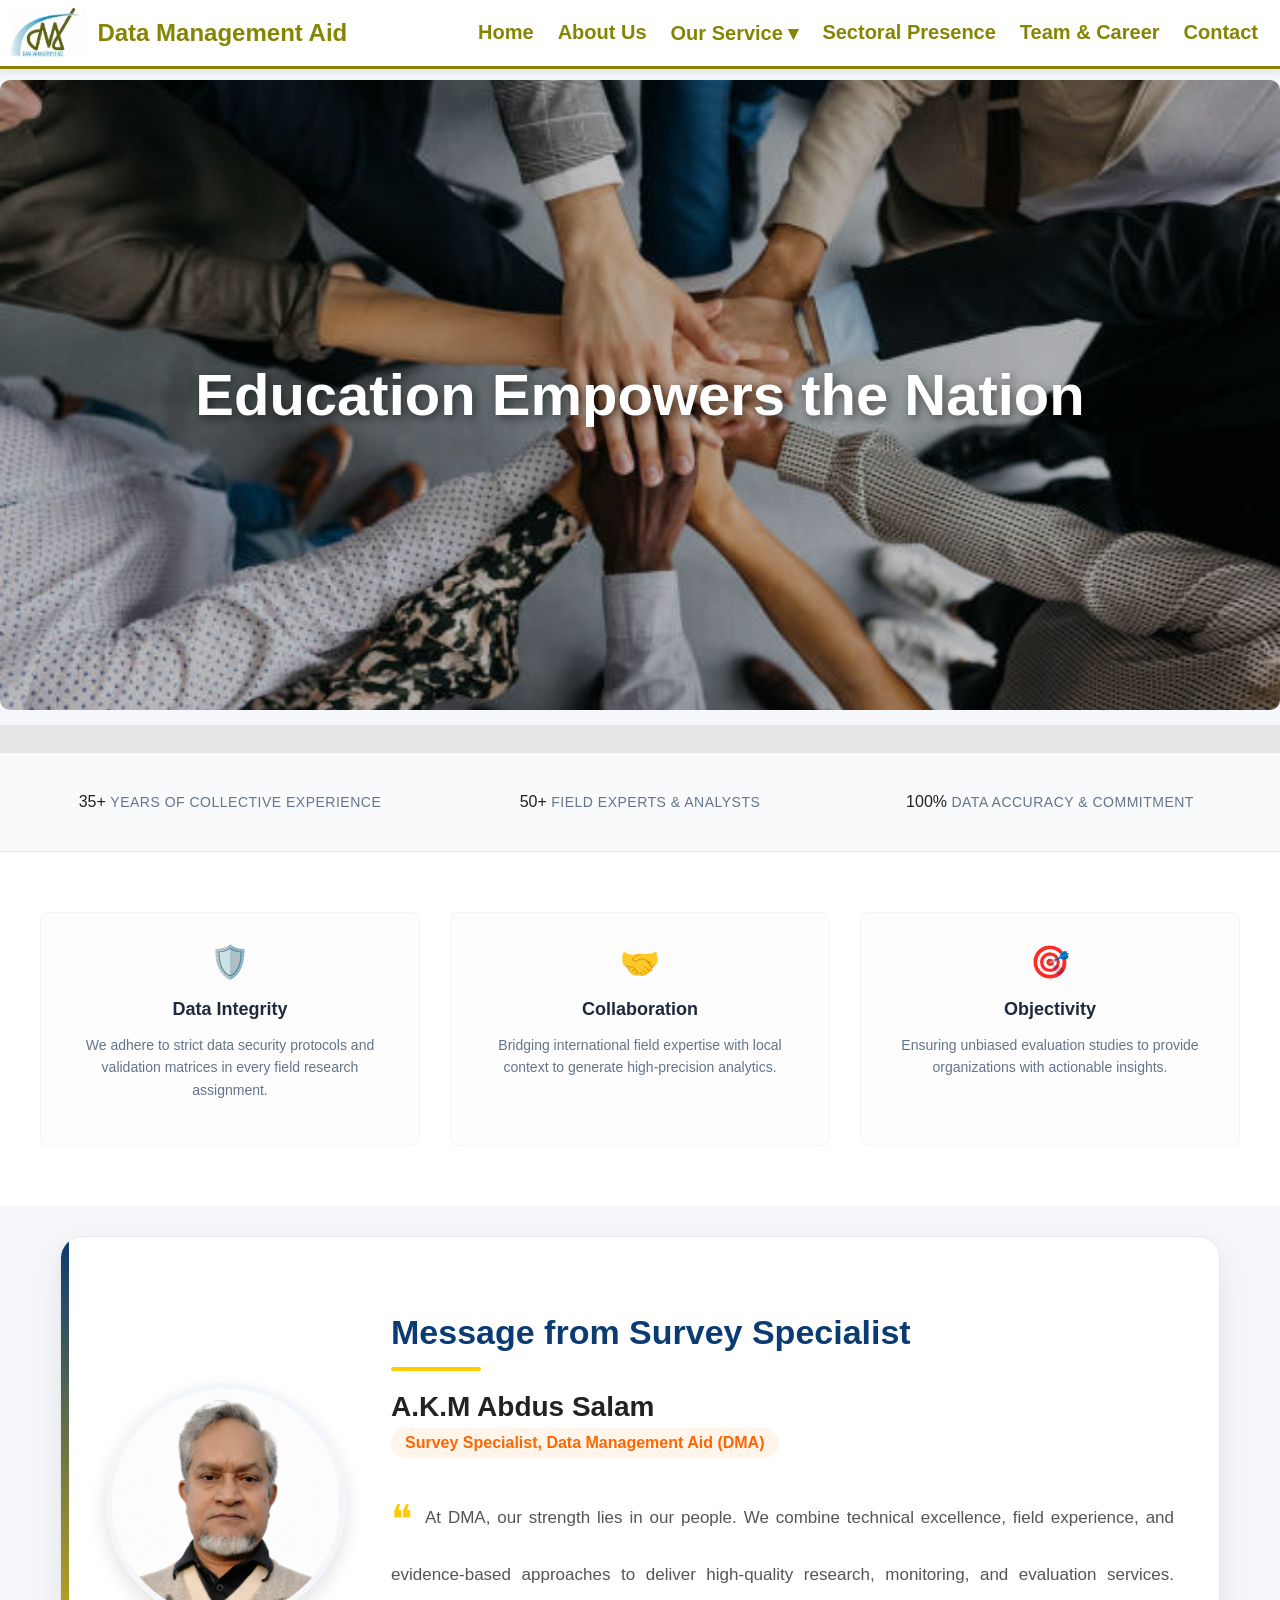
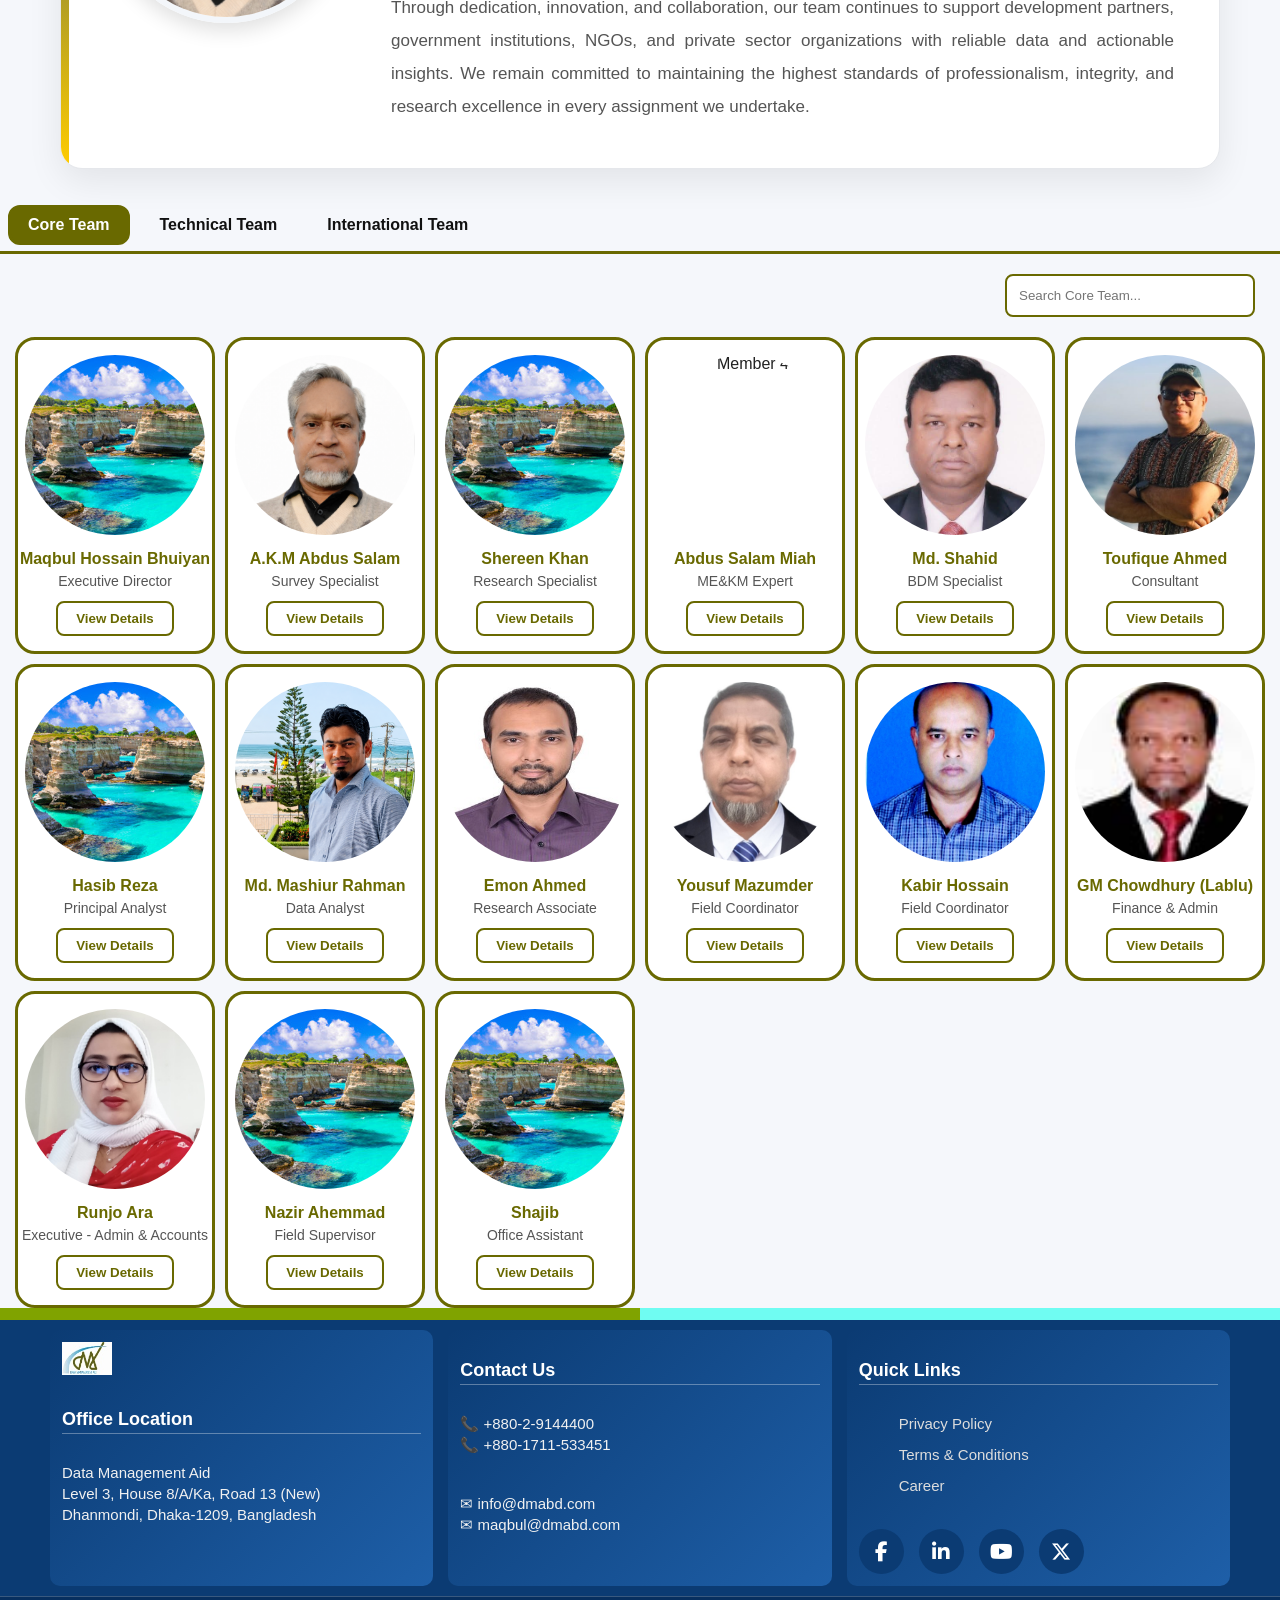
==== commit 9d09dc5f: "Add files via upload" ====
--- a/team.html
+++ b/team.html
@@ -253,7 +253,7 @@
             </article>
 
             <article class="cardTab">
-                <img src="team-images/Salam.jpg" alt="Member 4">
+                <img src="team-images/SalamBhai.jpg" alt="Member 4">
                 <div class="name" data-member="m4">Abdus Salam Miah</div>
                 <div class="pos">ME&KM Expert</div>
                 <button class="viewbtn" data-member="m4">View Details</button>
@@ -699,10 +699,11 @@
             img:'team-images/Hill.jpg',
             bio:'About Ms. Shereen Khan'
         },
+
         m4:{
             name:'Abdus Salam Miah',
             pos:'Monitoring Evaluation & Knowledge Management Expert',
-            img:'team-images/Salam.jpg',
+            img:'team-images/SalamBhai.jpg',
             bio:'About Mr. Abdus Salam Miah'
         },
         m5:{
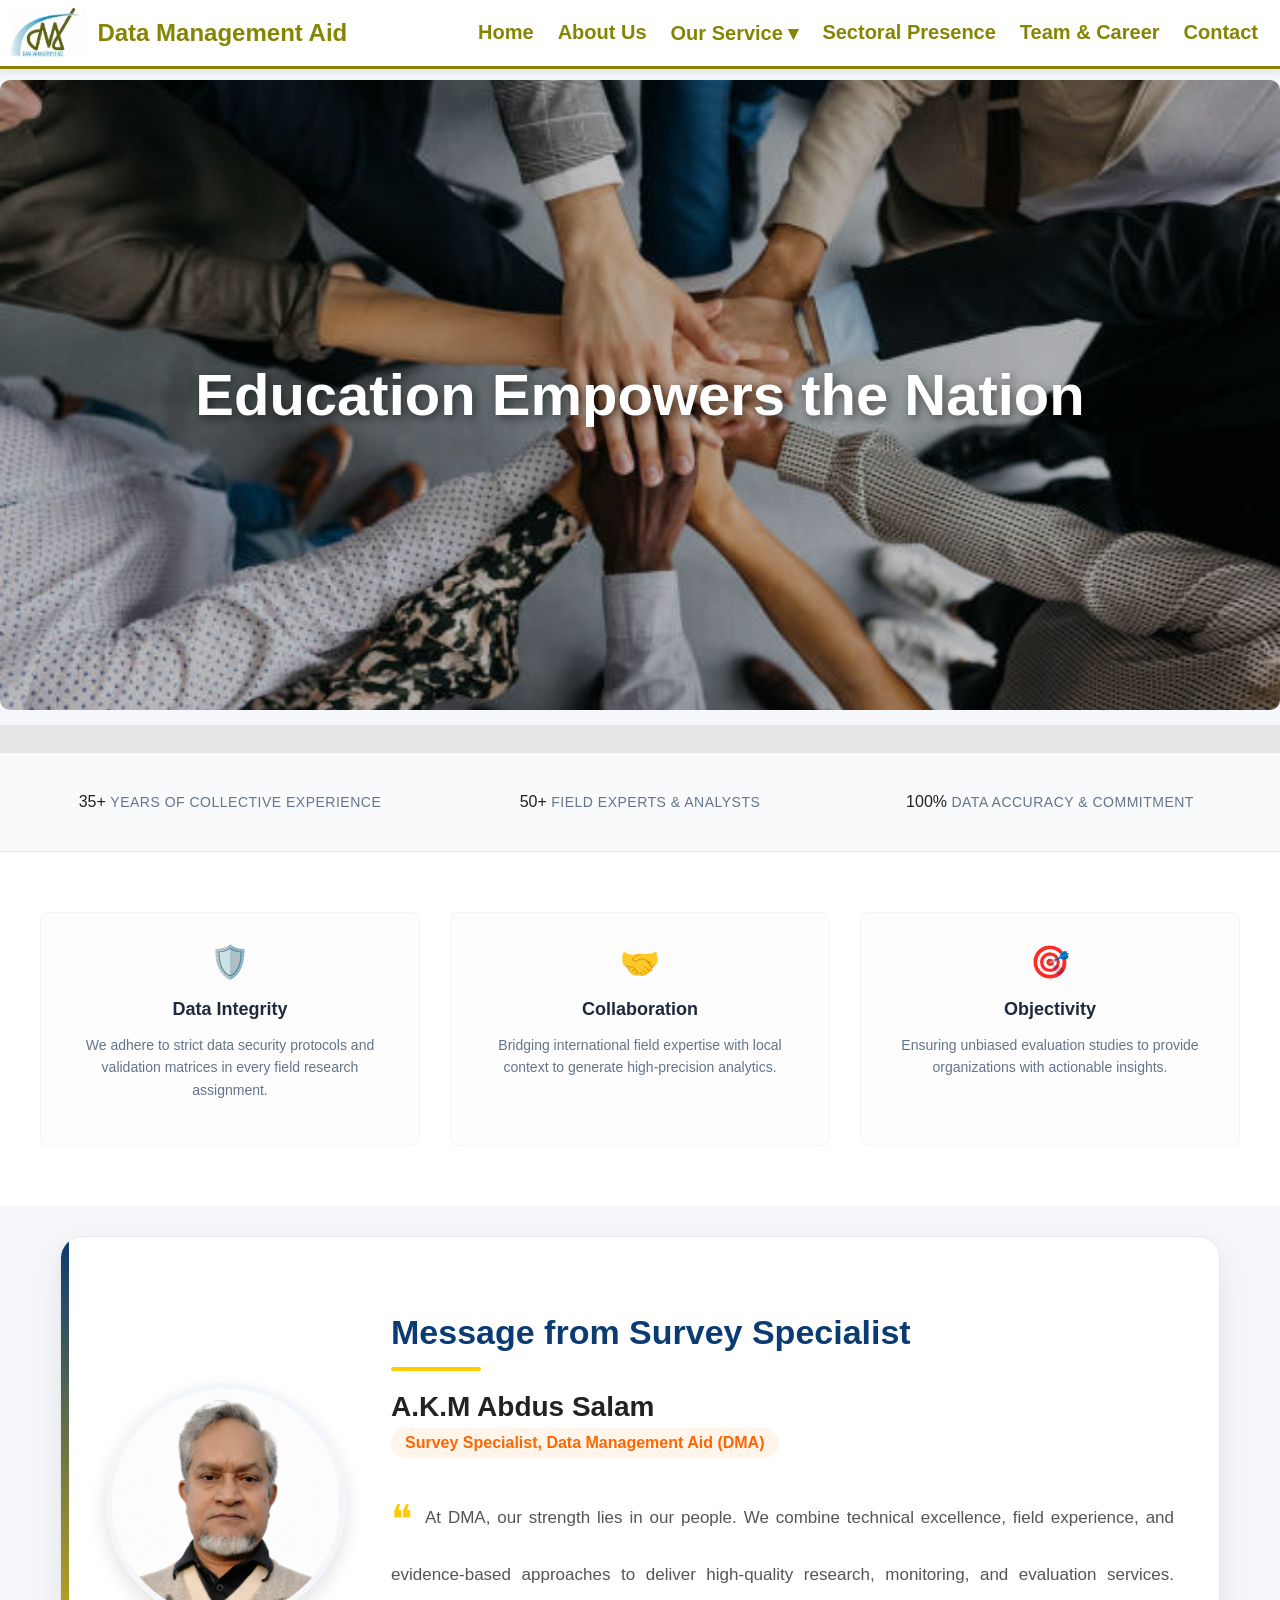
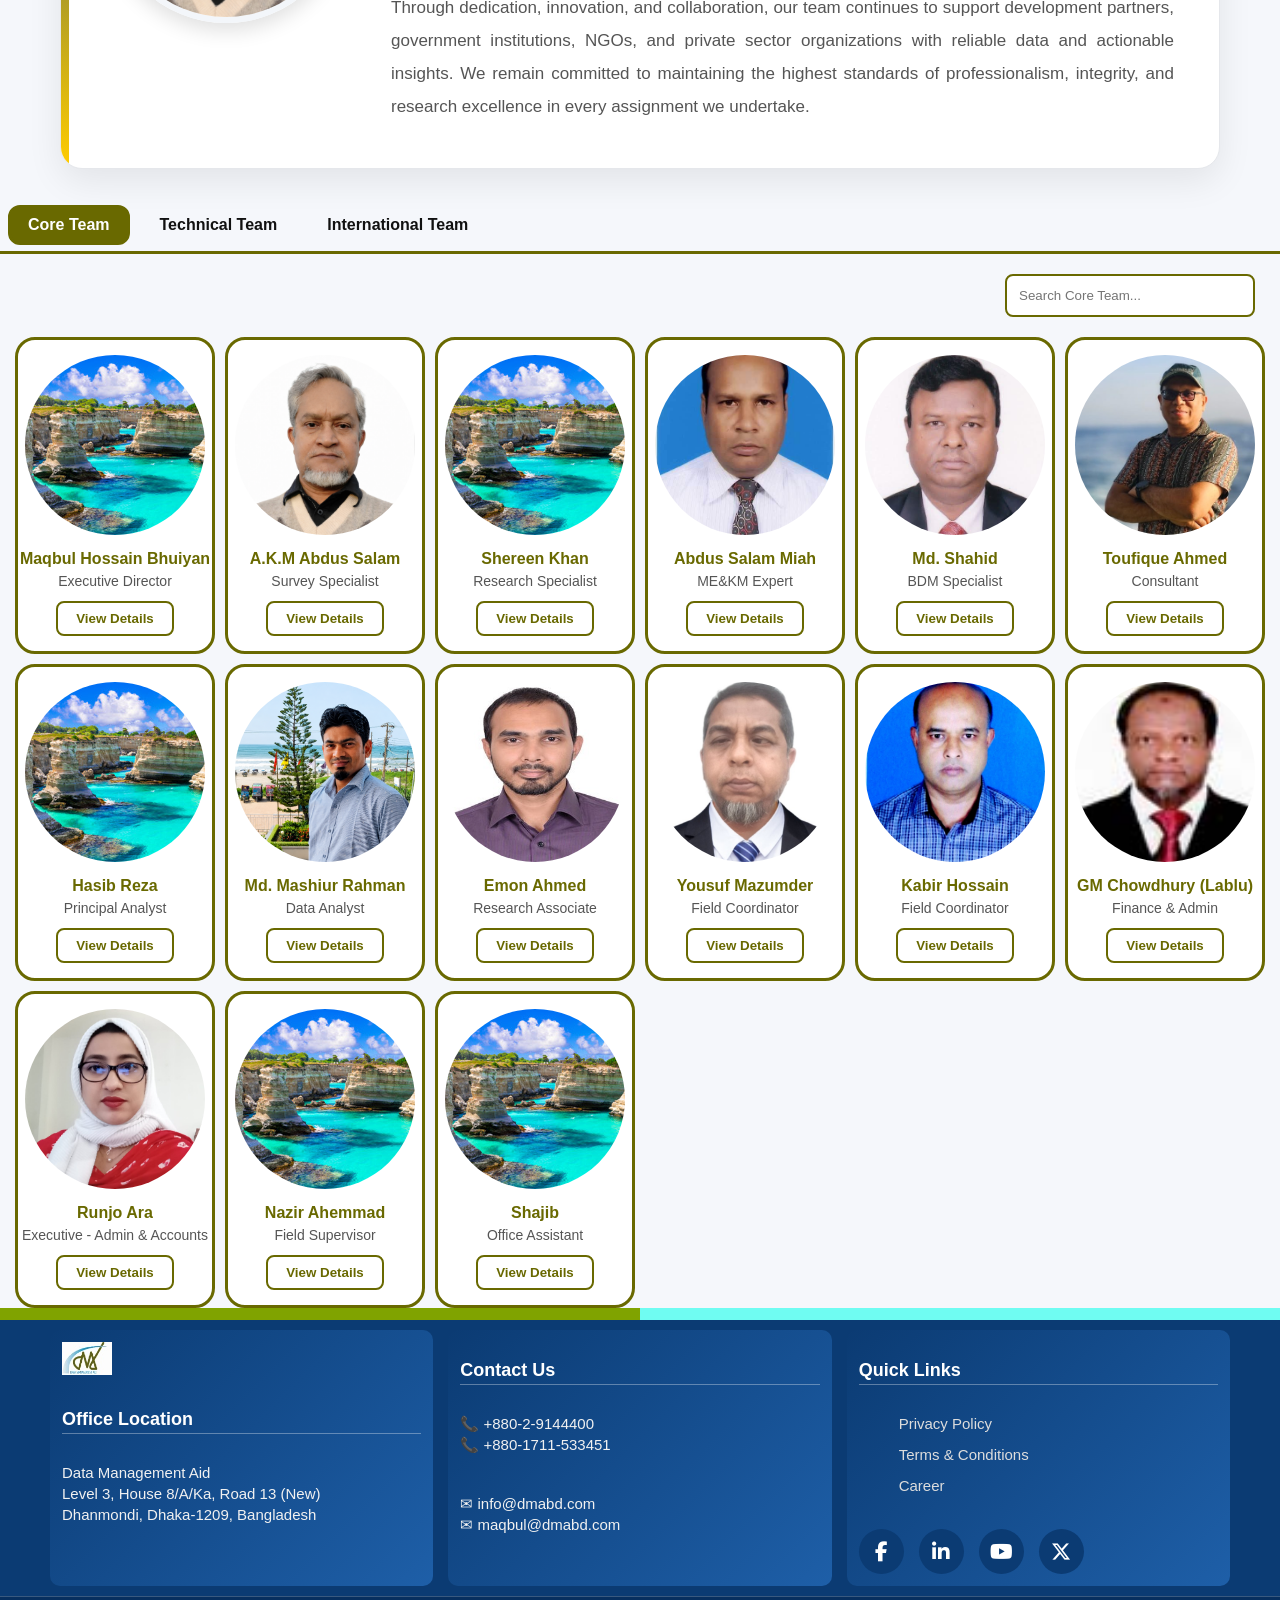
==== commit 7821d9d9: "Add files via upload" ====
--- a/team.html
+++ b/team.html
@@ -253,7 +253,7 @@
             </article>
 
             <article class="cardTab">
-                <img src="team-images/SalamBhai.jpg" alt="Member 4">
+                <img src="team-images/SalamBhai.JPG" alt="Member 4">
                 <div class="name" data-member="m4">Abdus Salam Miah</div>
                 <div class="pos">ME&KM Expert</div>
                 <button class="viewbtn" data-member="m4">View Details</button>
@@ -703,7 +703,7 @@
         m4:{
             name:'Abdus Salam Miah',
             pos:'Monitoring Evaluation & Knowledge Management Expert',
-            img:'team-images/SalamBhai.jpg',
+            img:'team-images/SalamBhai.JPG',
             bio:'About Mr. Abdus Salam Miah'
         },
         m5:{
